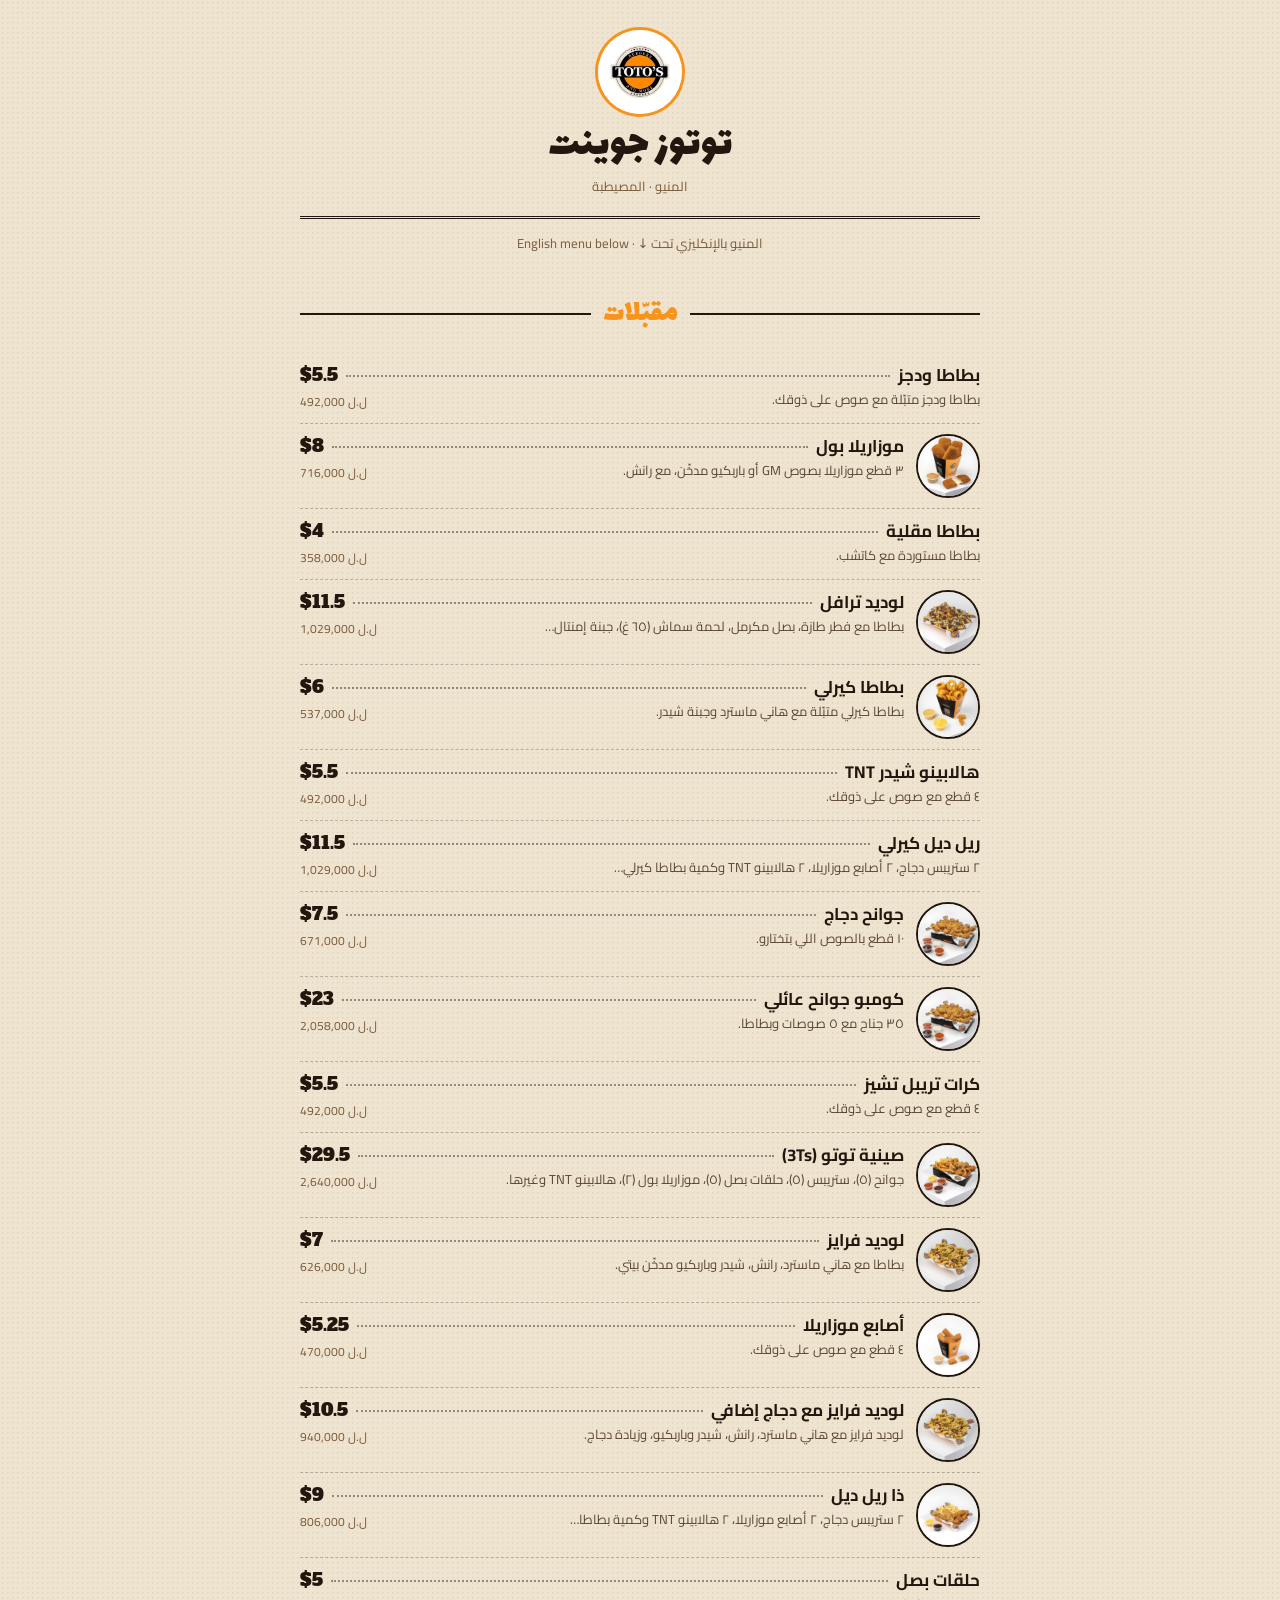
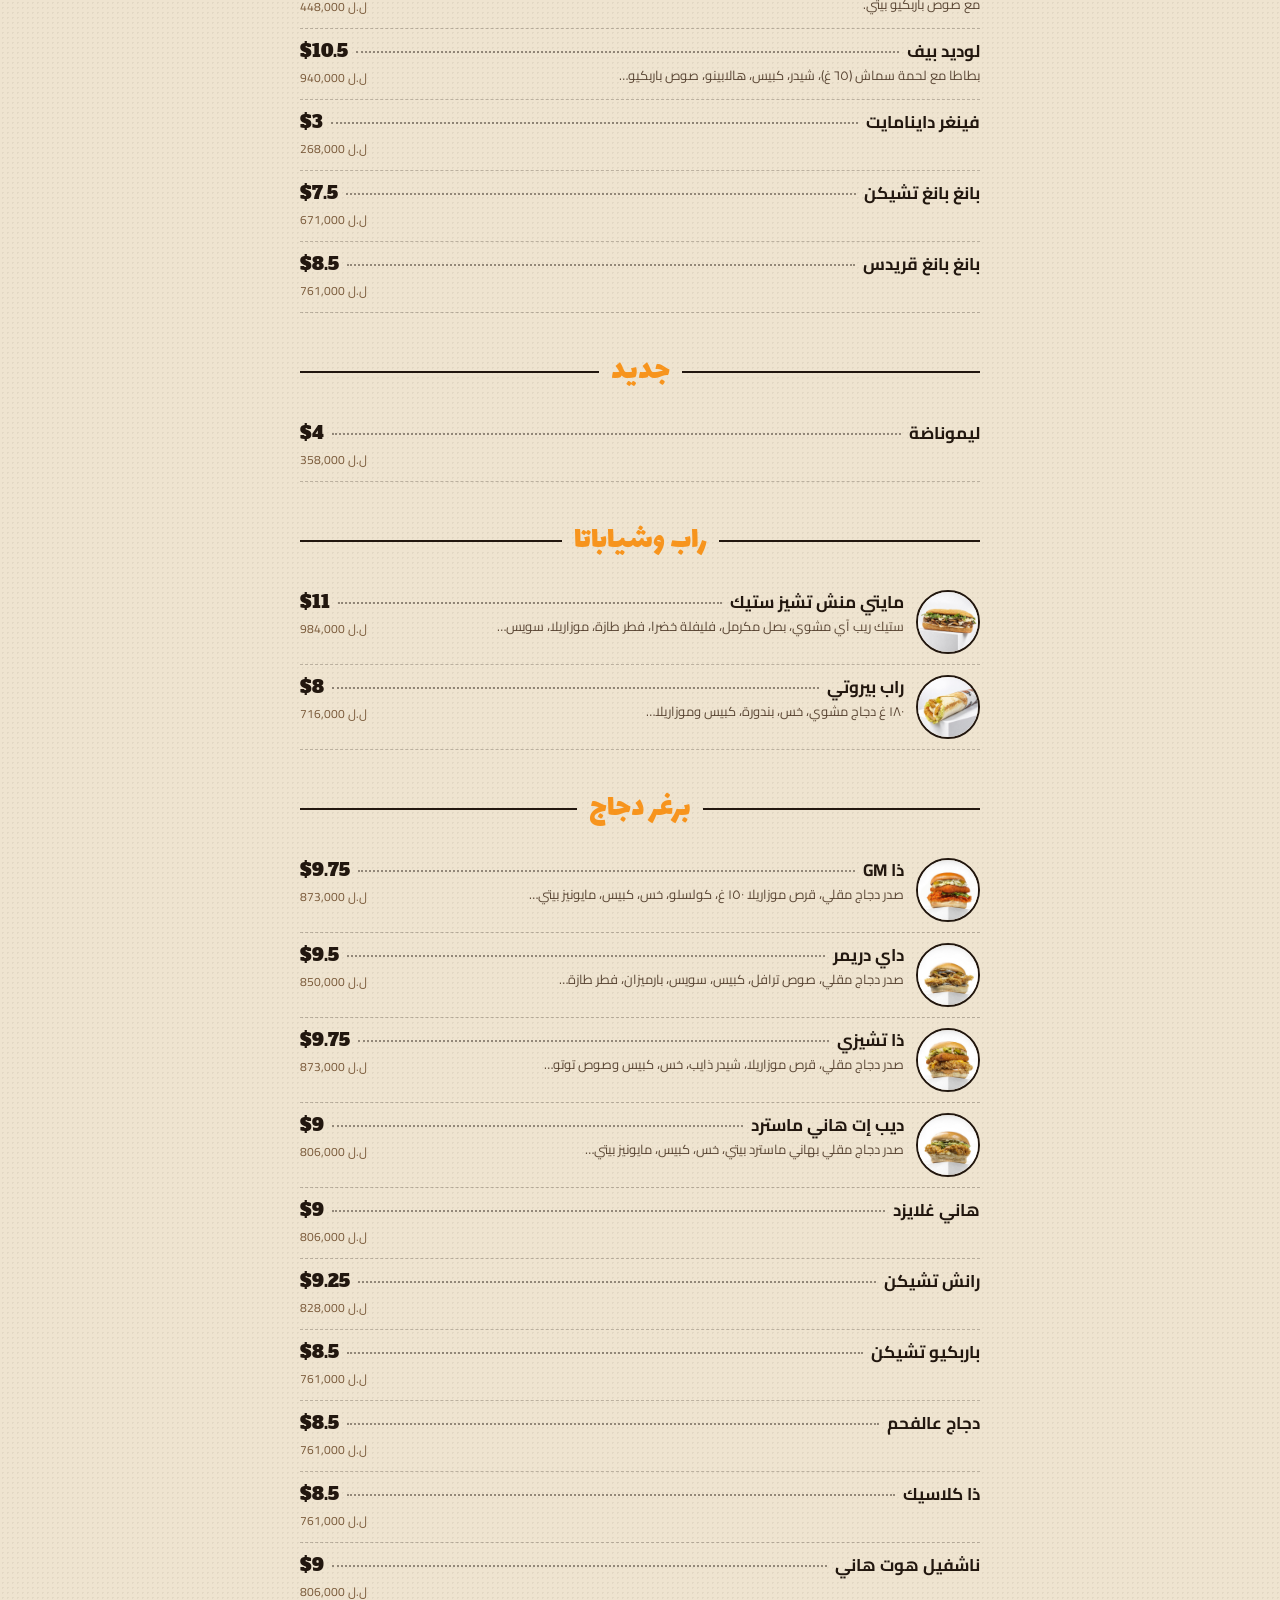
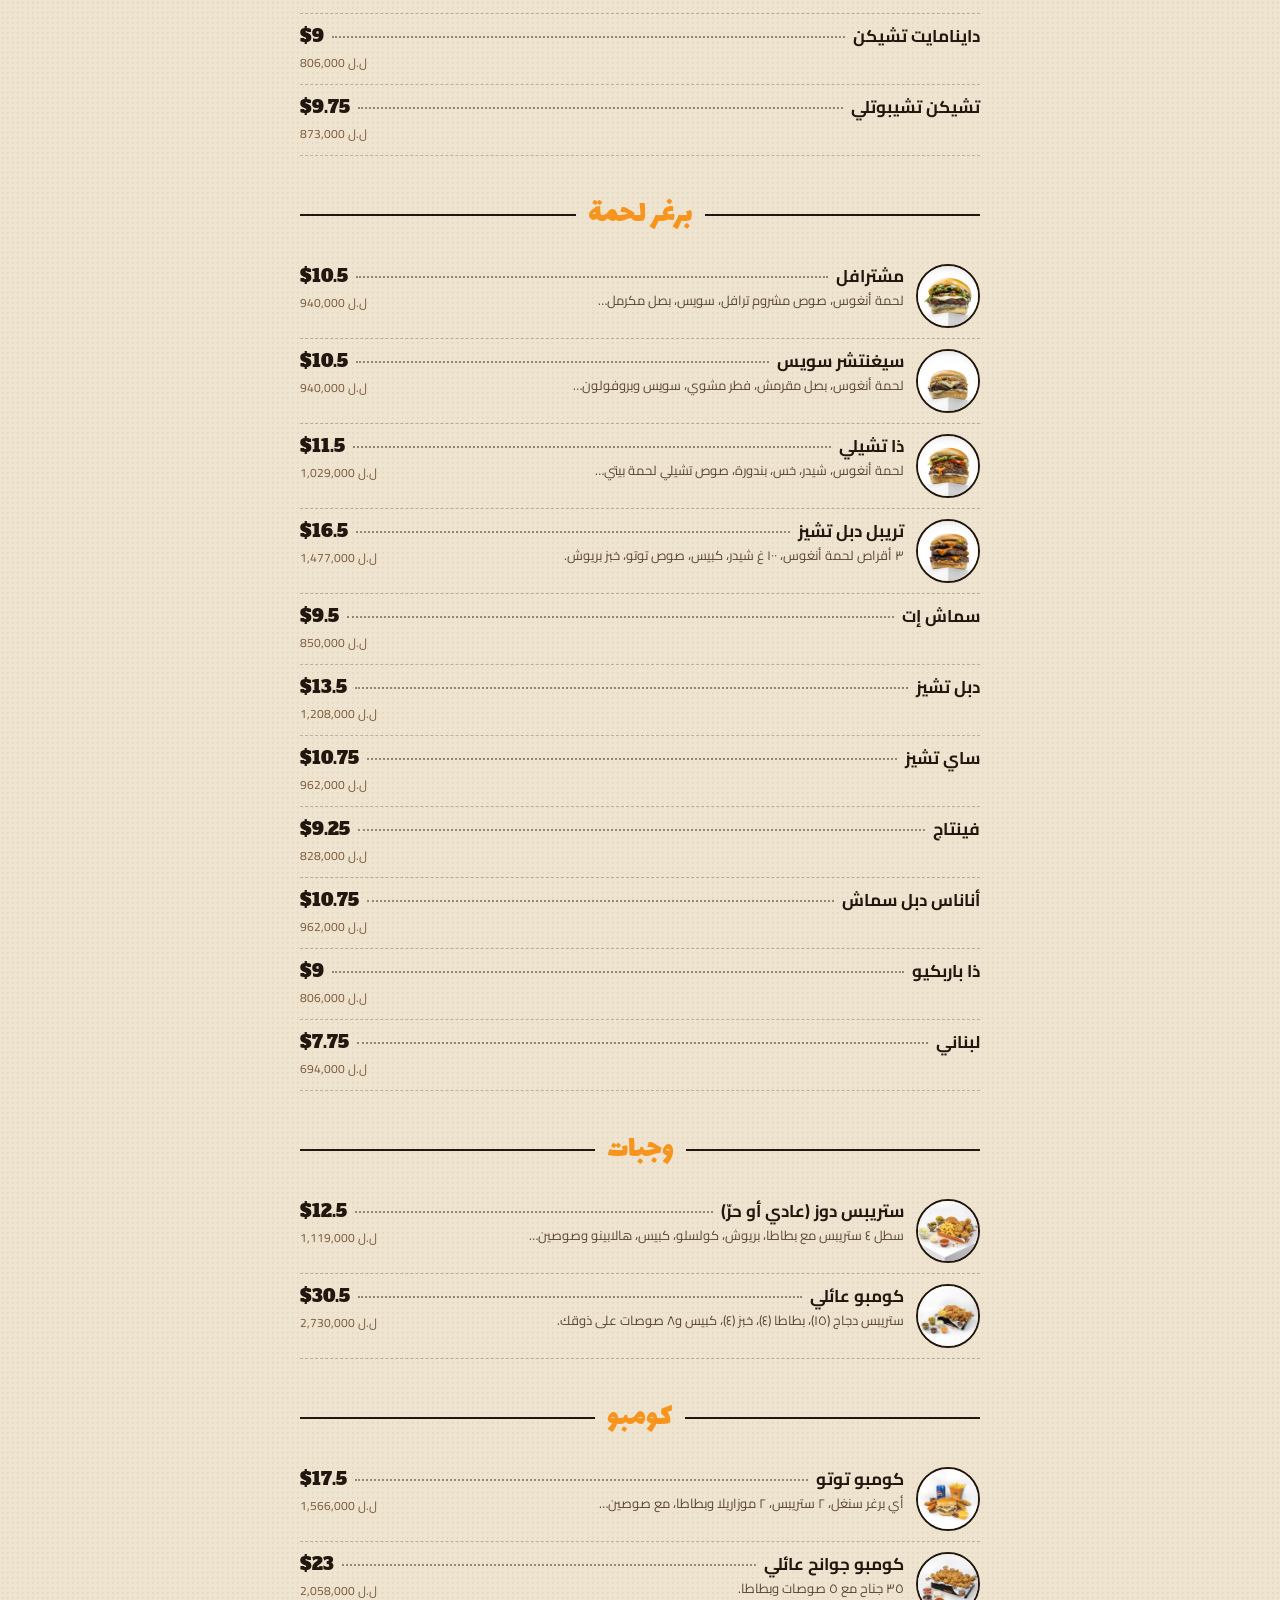
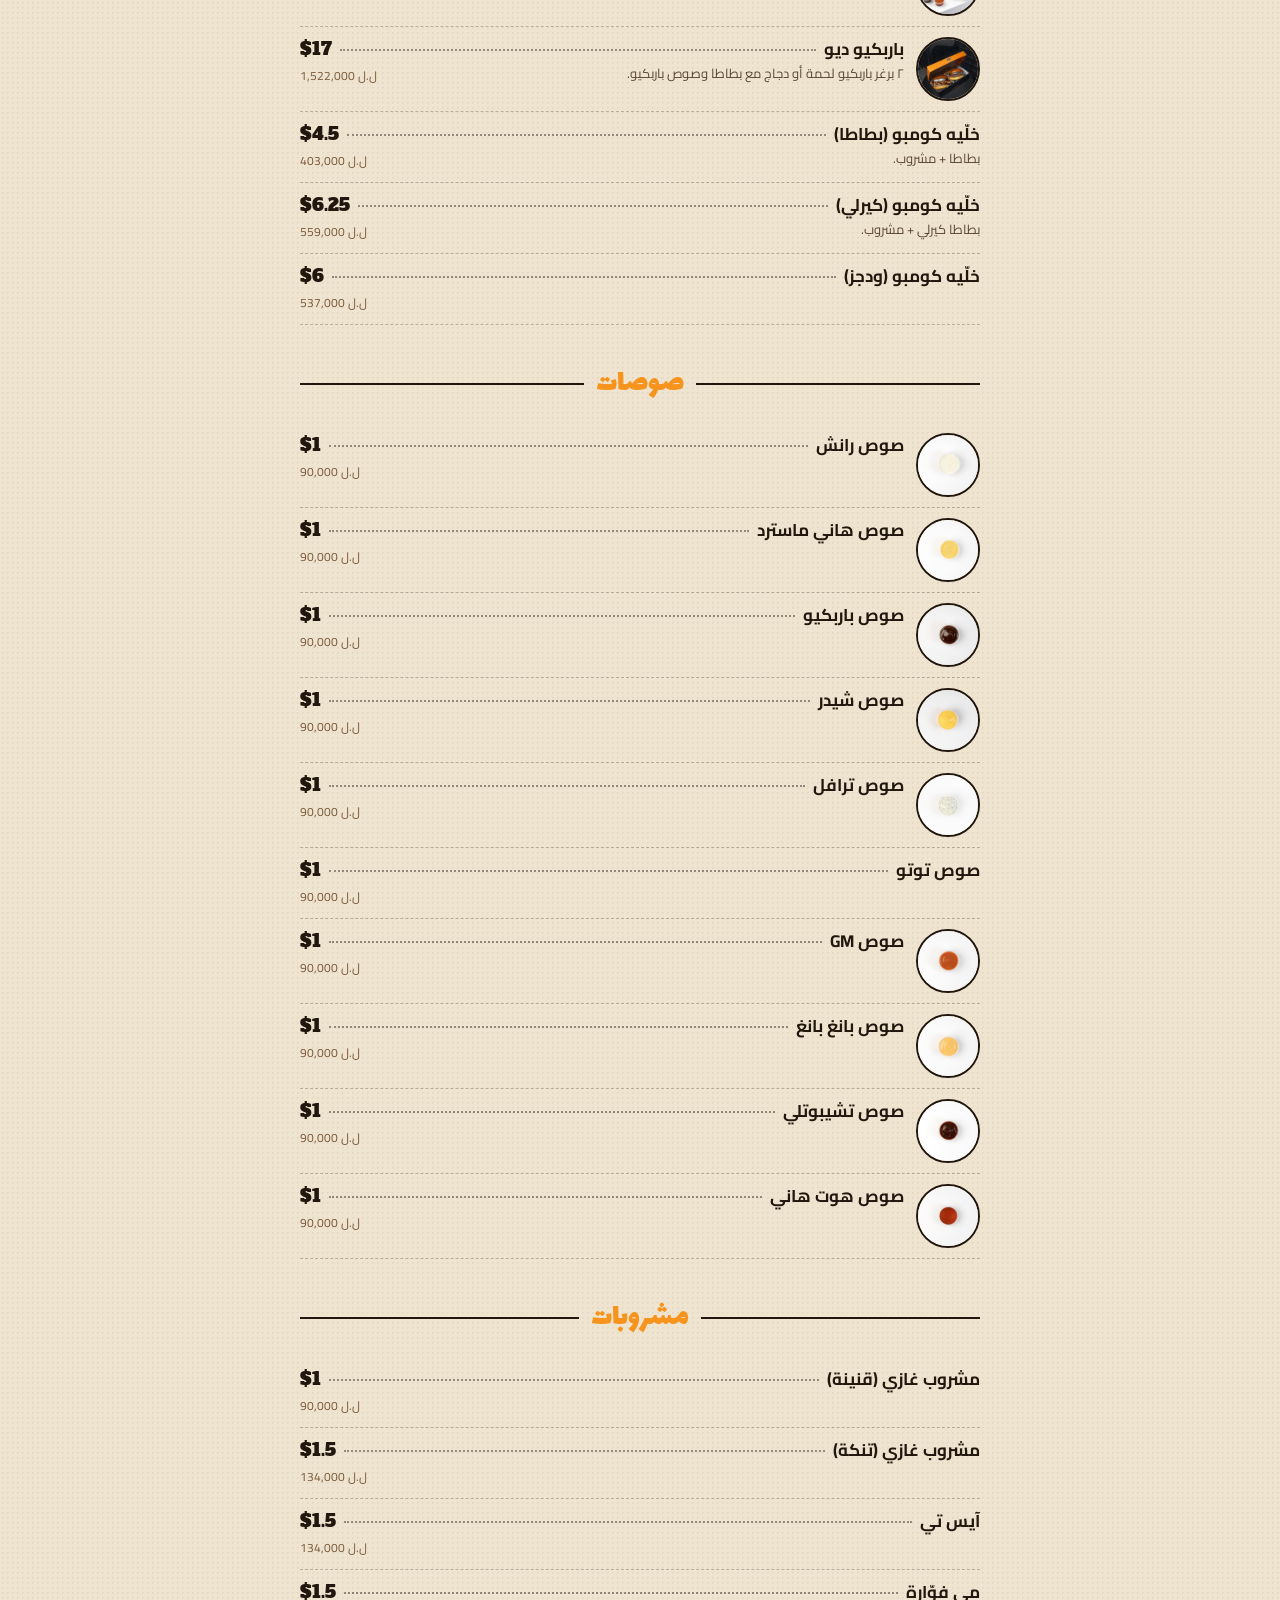
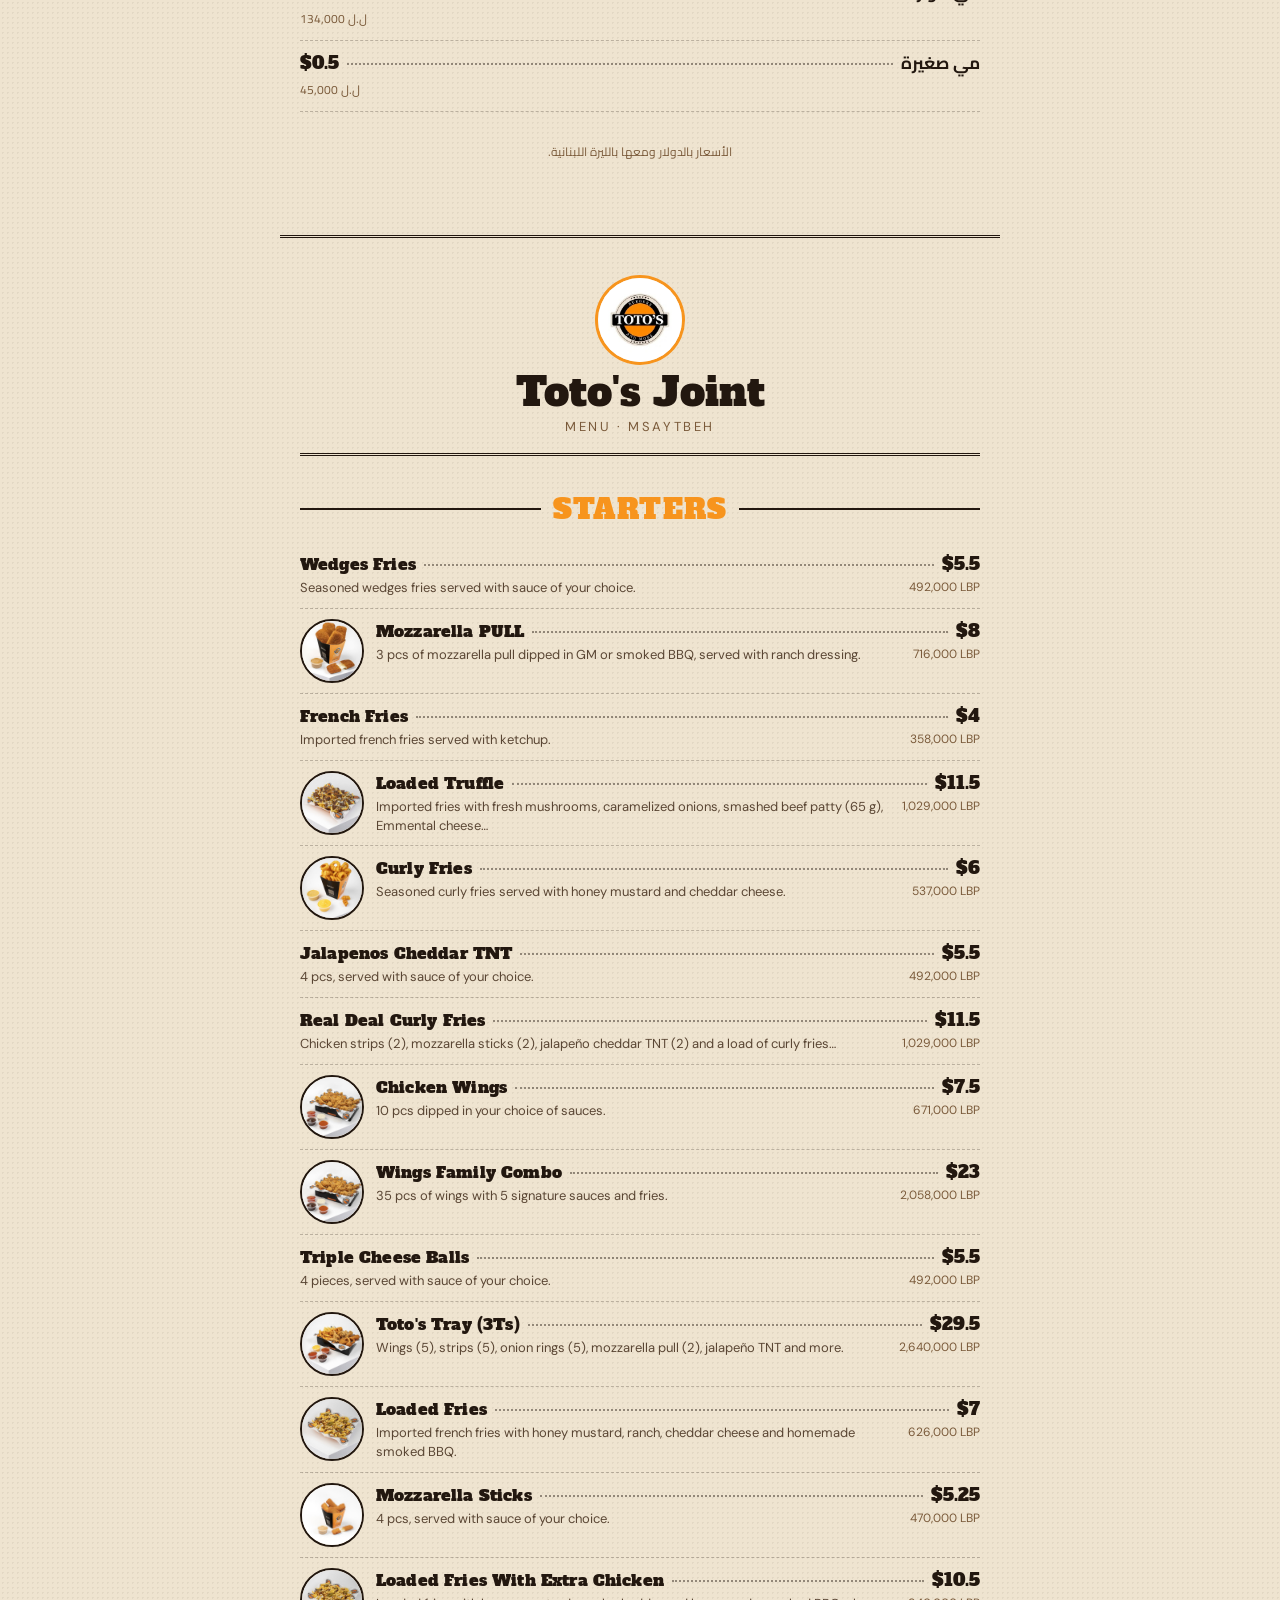
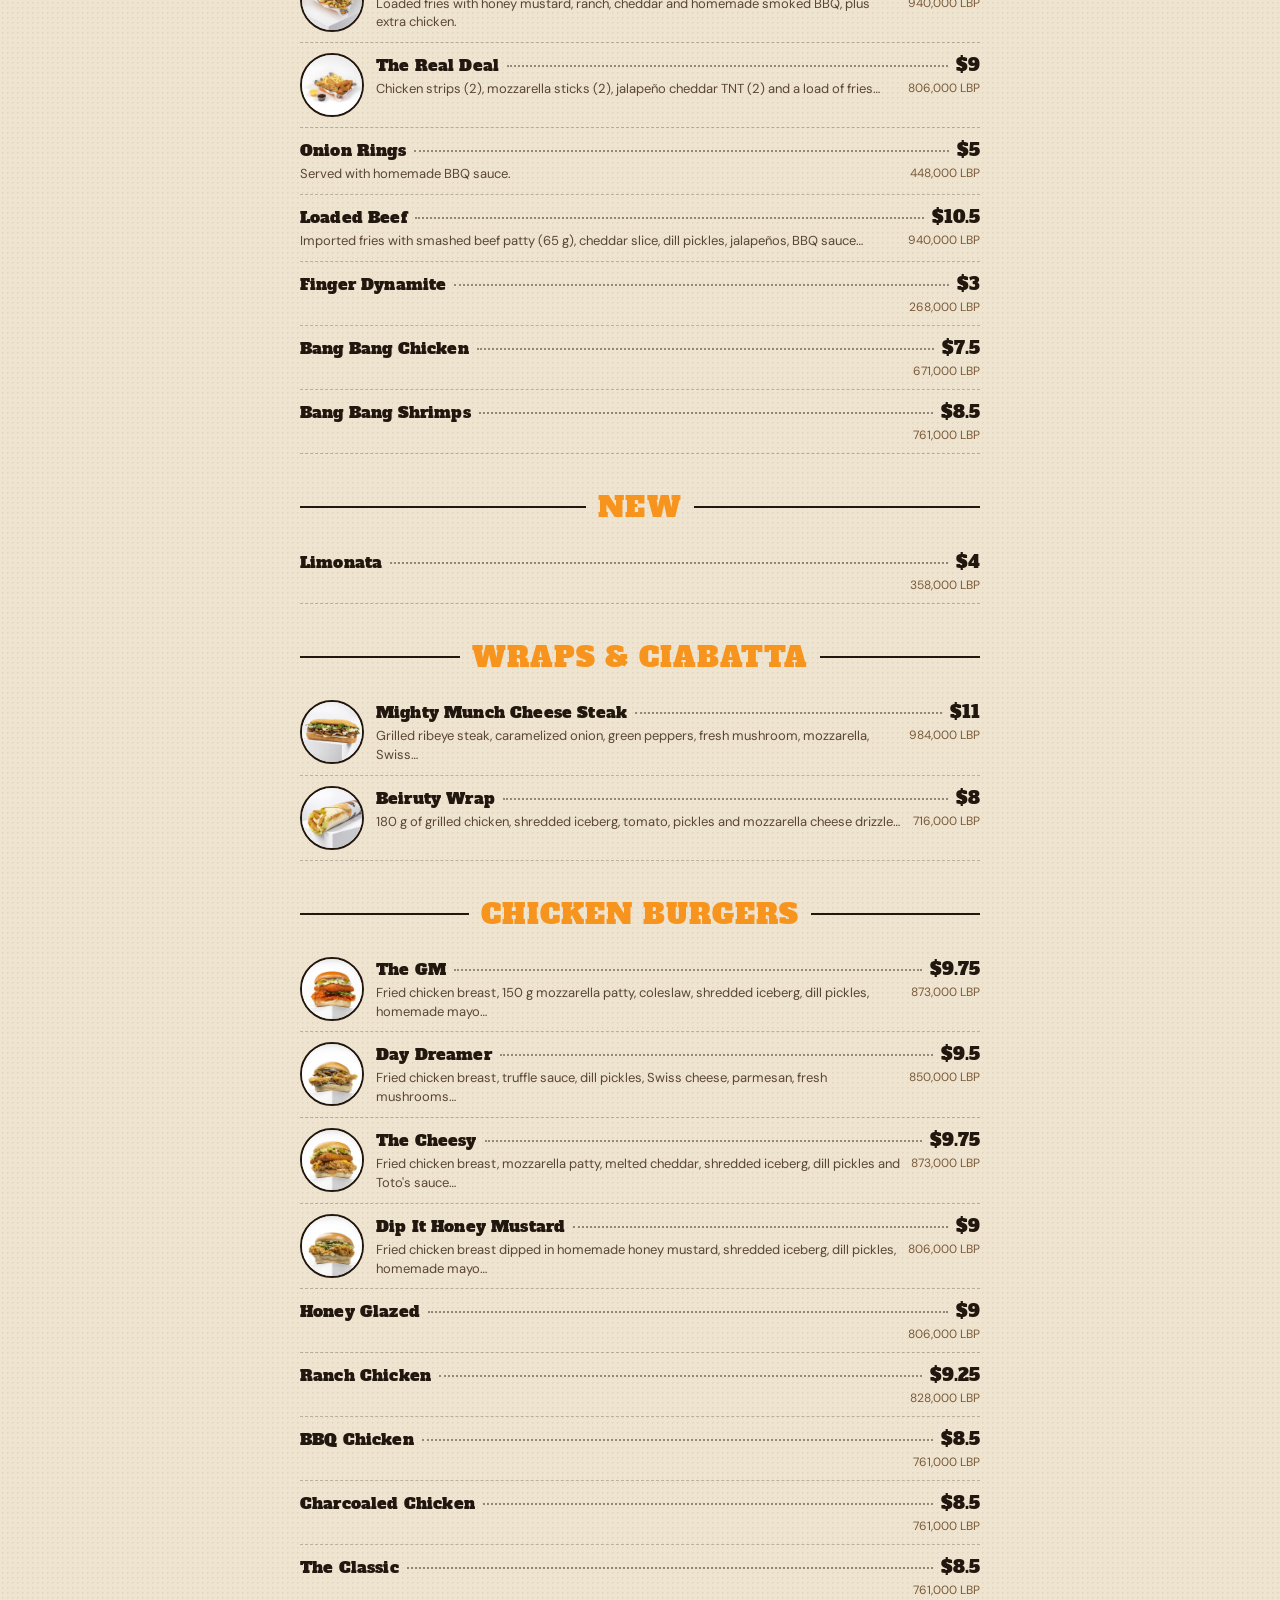
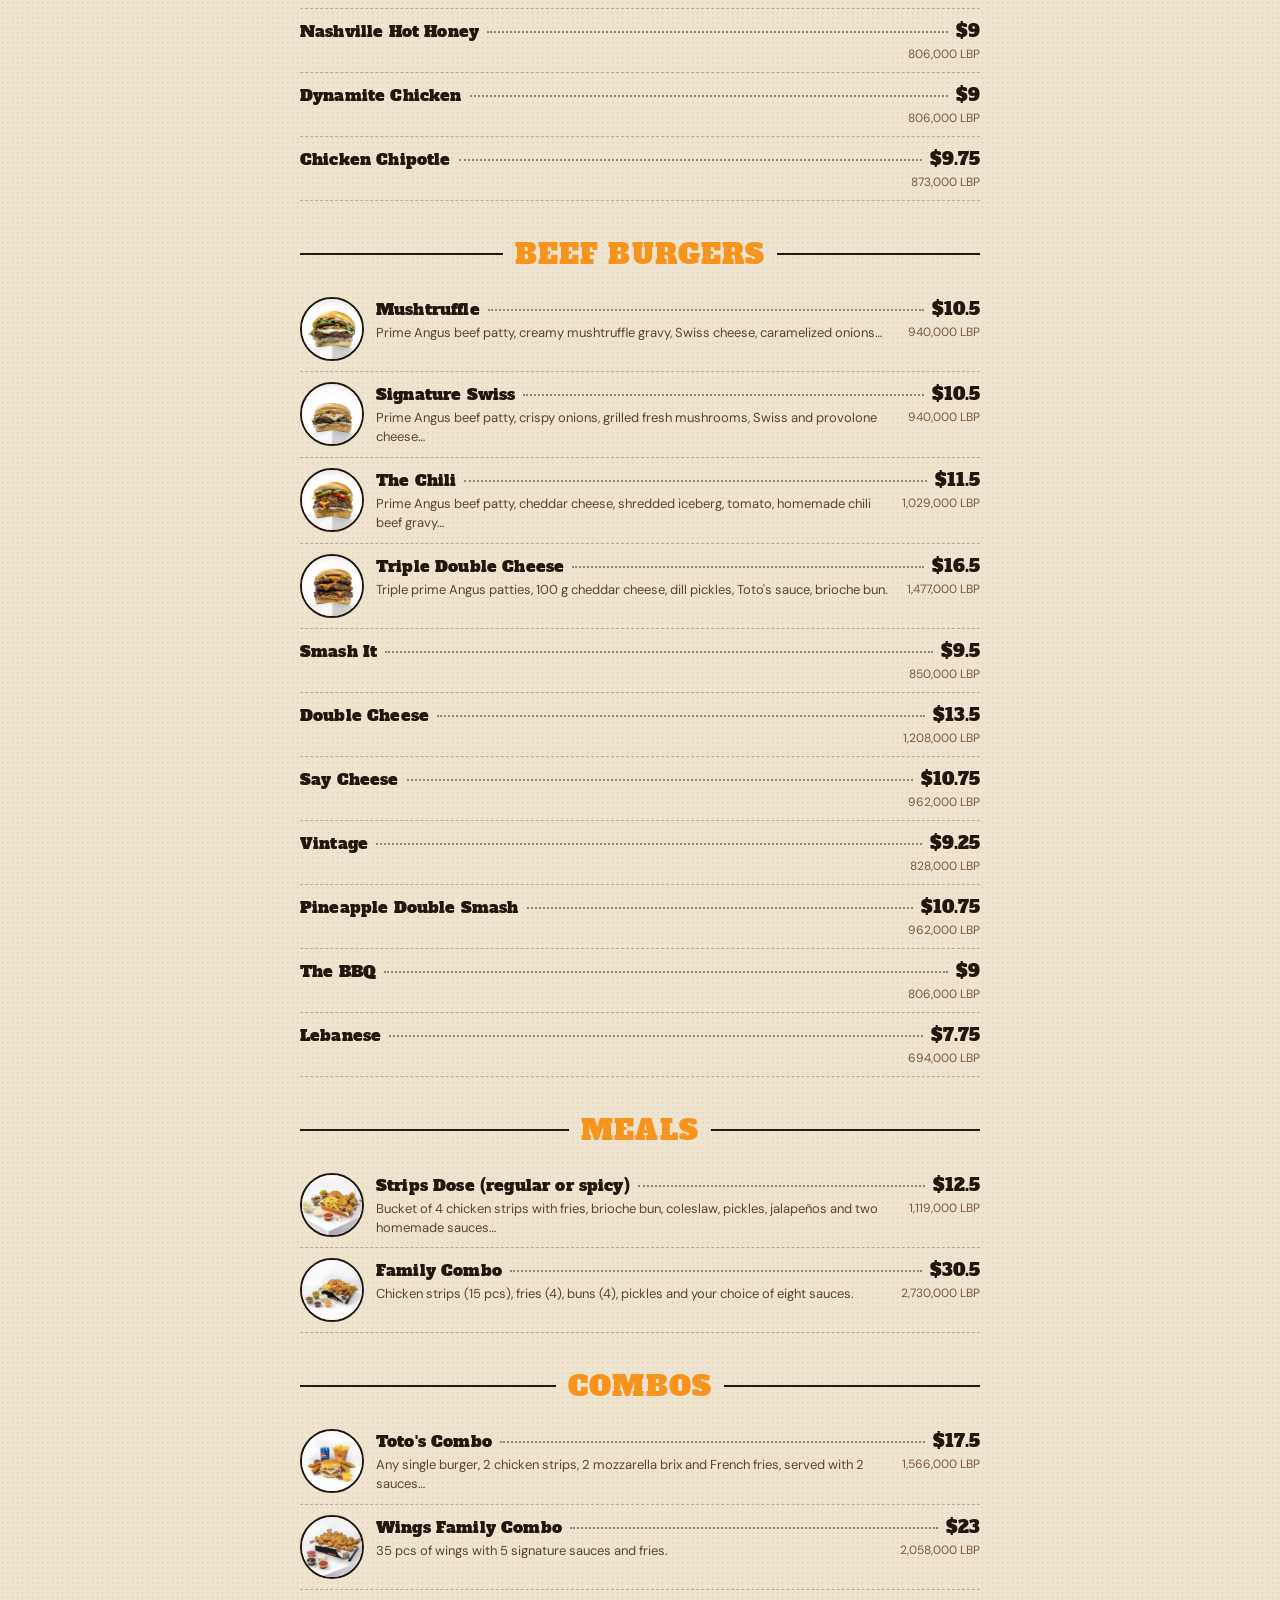
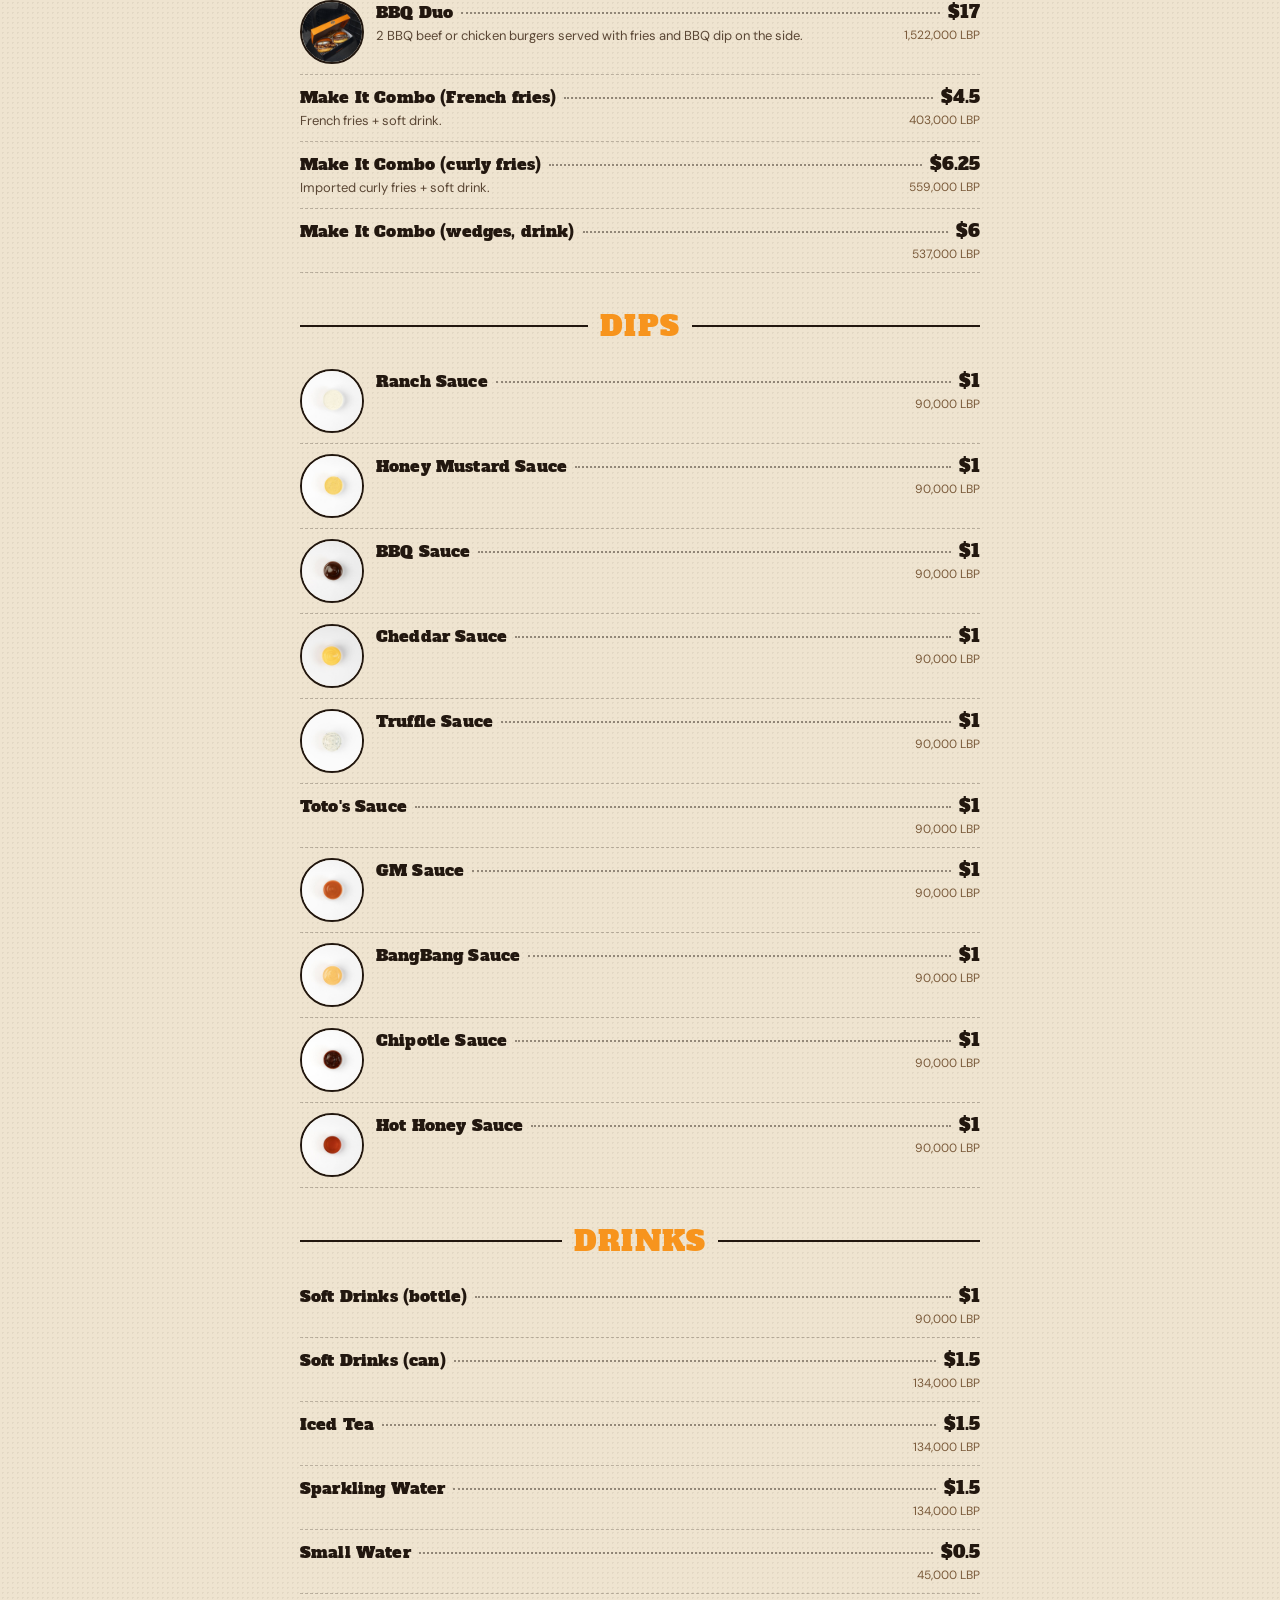
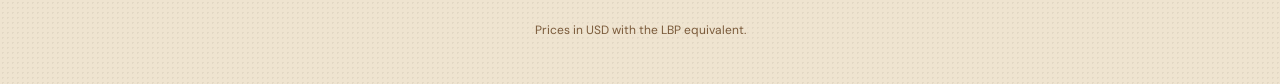
==== inhousemenu/index.html @ d31d72d1 "Add in-house table menu (/inhousemenu): Arabic then English, photos, USD + LBP, no buttons Co-Author" ====
<!DOCTYPE html>
<html lang="ar">
<head>
<meta charset="utf-8">
<meta name="viewport" content="width=device-width, initial-scale=1, viewport-fit=cover">
<meta name="robots" content="noindex">
<title>Toto&#x27;s Joint | Menu</title>
<link rel="icon" href="../assets/logo.jpg">
<link rel="preconnect" href="https://fonts.googleapis.com"><link rel="preconnect" href="https://fonts.gstatic.com" crossorigin>
<link href="https://fonts.googleapis.com/css2?family=Alfa+Slab+One&family=DM+Sans:wght@400;700&family=Lalezar&family=Cairo:wght@500;700&display=swap" rel="stylesheet">
<style>
*{box-sizing:border-box;margin:0;padding:0}
html{-webkit-text-size-adjust:100%}
body{overflow-x:hidden}
img{display:block;max-width:100%}
body{background:#efe4d0;color:#22170f;font-family:"DM Sans","Cairo",system-ui,sans-serif;background-image:radial-gradient(rgba(34,23,15,.06) 1px,transparent 1px);background-size:5px 5px}
[dir=rtl]{font-family:"Cairo",system-ui,sans-serif}
.half{max-width:720px;margin:0 auto;padding:30px 20px 46px}
.en{border-top:3px double #22170f;margin-top:26px;padding-top:40px}
.top{text-align:center;border-bottom:3px double #22170f;padding-bottom:18px}
.top img{width:84px;height:84px;border-radius:50%;margin:0 auto 10px;box-shadow:0 0 0 3px #f7941d}
.top h1{font-family:"Alfa Slab One",serif;font-weight:400;font-size:40px;line-height:1;color:#22170f}
[dir=rtl] .top h1{font-family:"Lalezar","Cairo",sans-serif;font-size:44px}
.top p{font-size:13px;letter-spacing:.2em;text-transform:uppercase;color:#7a5a3a;margin-top:6px}
[dir=rtl] .top p{letter-spacing:0}
.hint{text-align:center;font-size:13px;color:#7a5a3a;margin-top:12px}
.cat{font-family:"Alfa Slab One",serif;font-weight:400;font-size:28px;color:#f7941d;text-align:center;margin:34px 0 14px;text-transform:uppercase;letter-spacing:.04em;display:flex;align-items:center;gap:12px}
[dir=rtl] .cat{font-family:"Lalezar","Cairo",sans-serif;font-size:32px;letter-spacing:0}
.cat::before,.cat::after{content:"";flex:1;height:2px;background:#22170f}
.it{display:flex;gap:12px;align-items:flex-start;padding:10px 0;border-bottom:1px dashed rgba(34,23,15,.25)}
.it img{width:64px;height:64px;border-radius:50%;object-fit:cover;flex:none;border:2px solid #22170f;background:#fff}
.tx{flex:1;min-width:0}
.ln{display:flex;align-items:baseline;gap:8px}
.ln h3{font-size:17px;font-weight:700;line-height:1.25}
.en .ln h3{font-family:"Alfa Slab One",serif;font-weight:400;font-size:16px;letter-spacing:.01em}
.ln i{flex:1;border-bottom:2px dotted rgba(34,23,15,.45);transform:translateY(-4px);min-width:16px}
.ln b{font-family:"Alfa Slab One",serif;font-weight:400;font-size:17px;white-space:nowrap;direction:ltr}
.sub{display:flex;justify-content:space-between;gap:10px;align-items:flex-start;margin-top:3px}
.sub p{font-size:13px;color:#5a4634;line-height:1.45}
.sub small{font-size:12px;color:#7a5a3a;white-space:nowrap;direction:ltr}
.foot{text-align:center;font-size:12px;color:#7a5a3a;margin-top:28px}
</style>
</head>
<body>
<section class="half" lang="ar" dir="rtl">
<header class="top"><img src="../assets/logo.jpg" alt=""><h1>توتوز جوينت</h1><p>المنيو · المصيطبة</p></header>
<p class="hint">المنيو بالإنكليزي تحت ↓ · English menu below</p>
<h2 class="cat">مقبّلات</h2>
<article class="it"><div class="tx"><div class="ln"><h3>بطاطا ودجز</h3><i></i><b>$5.5</b></div>
<div class="sub"><p>بطاطا ودجز متبّلة مع صوص على ذوقك.</p><small>492,000 ل.ل</small></div></div></article>
<article class="it"><img src="../assets/food/cmugq1vy4.jpg" alt="" loading="lazy"><div class="tx"><div class="ln"><h3>موزاريلا بول</h3><i></i><b>$8</b></div>
<div class="sub"><p>٣ قطع موزاريلا بصوص GM أو باربكيو مدخّن، مع رانش.</p><small>716,000 ل.ل</small></div></div></article>
<article class="it"><div class="tx"><div class="ln"><h3>بطاطا مقلية</h3><i></i><b>$4</b></div>
<div class="sub"><p>بطاطا مستوردة مع كاتشب.</p><small>358,000 ل.ل</small></div></div></article>
<article class="it"><img src="../assets/food/cmufmsr3o.jpg" alt="" loading="lazy"><div class="tx"><div class="ln"><h3>لوديد ترافل</h3><i></i><b>$11.5</b></div>
<div class="sub"><p>بطاطا مع فطر طازة، بصل مكرمل، لحمة سماش (٦٥ غ)، جبنة إمنتال…</p><small>1,029,000 ل.ل</small></div></div></article>
<article class="it"><img src="../assets/food/cmugqwuar.jpg" alt="" loading="lazy"><div class="tx"><div class="ln"><h3>بطاطا كيرلي</h3><i></i><b>$6</b></div>
<div class="sub"><p>بطاطا كيرلي متبّلة مع هاني ماسترد وجبنة شيدر.</p><small>537,000 ل.ل</small></div></div></article>
<article class="it"><div class="tx"><div class="ln"><h3>هالابينو شيدر TNT</h3><i></i><b>$5.5</b></div>
<div class="sub"><p>٤ قطع مع صوص على ذوقك.</p><small>492,000 ل.ل</small></div></div></article>
<article class="it"><div class="tx"><div class="ln"><h3>ريل ديل كيرلي</h3><i></i><b>$11.5</b></div>
<div class="sub"><p>٢ ستريبس دجاج، ٢ أصابع موزاريلا، ٢ هالابينو TNT وكمية بطاطا كيرلي…</p><small>1,029,000 ل.ل</small></div></div></article>
<article class="it"><img src="../assets/food/cmugqooup.jpg" alt="" loading="lazy"><div class="tx"><div class="ln"><h3>جوانح دجاج</h3><i></i><b>$7.5</b></div>
<div class="sub"><p>١٠ قطع بالصوص اللي بتختارو.</p><small>671,000 ل.ل</small></div></div></article>
<article class="it"><img src="../assets/food/cmugqhauz.jpg" alt="" loading="lazy"><div class="tx"><div class="ln"><h3>كومبو جوانح عائلي</h3><i></i><b>$23</b></div>
<div class="sub"><p>٣٥ جناح مع ٥ صوصات وبطاطا.</p><small>2,058,000 ل.ل</small></div></div></article>
<article class="it"><div class="tx"><div class="ln"><h3>كرات تريبل تشيز</h3><i></i><b>$5.5</b></div>
<div class="sub"><p>٤ قطع مع صوص على ذوقك.</p><small>492,000 ل.ل</small></div></div></article>
<article class="it"><img src="../assets/food/cmufobmt0.jpg" alt="" loading="lazy"><div class="tx"><div class="ln"><h3>صينية توتو (3Ts)</h3><i></i><b>$29.5</b></div>
<div class="sub"><p>جوانح (٥)، ستريبس (٥)، حلقات بصل (٥)، موزاريلا بول (٢)، هالابينو TNT وغيرها.</p><small>2,640,000 ل.ل</small></div></div></article>
<article class="it"><img src="../assets/food/cmufn5qwk.jpg" alt="" loading="lazy"><div class="tx"><div class="ln"><h3>لوديد فرايز</h3><i></i><b>$7</b></div>
<div class="sub"><p>بطاطا مع هاني ماسترد، رانش، شيدر وباربكيو مدخّن بيتي.</p><small>626,000 ل.ل</small></div></div></article>
<article class="it"><img src="../assets/food/cmupjoffh.jpg" alt="" loading="lazy"><div class="tx"><div class="ln"><h3>أصابع موزاريلا</h3><i></i><b>$5.25</b></div>
<div class="sub"><p>٤ قطع مع صوص على ذوقك.</p><small>470,000 ل.ل</small></div></div></article>
<article class="it"><img src="../assets/food/cmufn5qwk.jpg" alt="" loading="lazy"><div class="tx"><div class="ln"><h3>لوديد فرايز مع دجاج إضافي</h3><i></i><b>$10.5</b></div>
<div class="sub"><p>لوديد فرايز مع هاني ماسترد، رانش، شيدر وباربكيو، وزيادة دجاج.</p><small>940,000 ل.ل</small></div></div></article>
<article class="it"><img src="../assets/food/cmupjr2hn.jpg" alt="" loading="lazy"><div class="tx"><div class="ln"><h3>ذا ريل ديل</h3><i></i><b>$9</b></div>
<div class="sub"><p>٢ ستريبس دجاج، ٢ أصابع موزاريلا، ٢ هالابينو TNT وكمية بطاطا…</p><small>806,000 ل.ل</small></div></div></article>
<article class="it"><div class="tx"><div class="ln"><h3>حلقات بصل</h3><i></i><b>$5</b></div>
<div class="sub"><p>مع صوص باربكيو بيتي.</p><small>448,000 ل.ل</small></div></div></article>
<article class="it"><div class="tx"><div class="ln"><h3>لوديد بيف</h3><i></i><b>$10.5</b></div>
<div class="sub"><p>بطاطا مع لحمة سماش (٦٥ غ)، شيدر، كبيس، هالابينو، صوص باربكيو…</p><small>940,000 ل.ل</small></div></div></article>
<article class="it"><div class="tx"><div class="ln"><h3>فينغر داينامايت</h3><i></i><b>$3</b></div>
<div class="sub"><p></p><small>268,000 ل.ل</small></div></div></article>
<article class="it"><div class="tx"><div class="ln"><h3>بانغ بانغ تشيكن</h3><i></i><b>$7.5</b></div>
<div class="sub"><p></p><small>671,000 ل.ل</small></div></div></article>
<article class="it"><div class="tx"><div class="ln"><h3>بانغ بانغ قريدس</h3><i></i><b>$8.5</b></div>
<div class="sub"><p></p><small>761,000 ل.ل</small></div></div></article>
<h2 class="cat">جديد</h2>
<article class="it"><div class="tx"><div class="ln"><h3>ليموناضة</h3><i></i><b>$4</b></div>
<div class="sub"><p></p><small>358,000 ل.ل</small></div></div></article>
<h2 class="cat">راب وشياباتا</h2>
<article class="it"><img src="../assets/food/cmufn93gd.jpg" alt="" loading="lazy"><div class="tx"><div class="ln"><h3>مايتي منش تشيز ستيك</h3><i></i><b>$11</b></div>
<div class="sub"><p>ستيك ريب آي مشوي، بصل مكرمل، فليفلة خضرا، فطر طازة، موزاريلا، سويس…</p><small>984,000 ل.ل</small></div></div></article>
<article class="it"><img src="../assets/food/cmufn7kzy.jpg" alt="" loading="lazy"><div class="tx"><div class="ln"><h3>راب بيروتي</h3><i></i><b>$8</b></div>
<div class="sub"><p>١٨٠ غ دجاج مشوي، خس، بندورة، كبيس وموزاريلا…</p><small>716,000 ل.ل</small></div></div></article>
<h2 class="cat">برغر دجاج</h2>
<article class="it"><img src="../assets/food/cmuld9pns.jpg" alt="" loading="lazy"><div class="tx"><div class="ln"><h3>ذا GM</h3><i></i><b>$9.75</b></div>
<div class="sub"><p>صدر دجاج مقلي، قرص موزاريلا ١٥٠ غ، كولسلو، خس، كبيس، مايونيز بيتي…</p><small>873,000 ل.ل</small></div></div></article>
<article class="it"><img src="../assets/food/cmufo0725.jpg" alt="" loading="lazy"><div class="tx"><div class="ln"><h3>داي دريمر</h3><i></i><b>$9.5</b></div>
<div class="sub"><p>صدر دجاج مقلي، صوص ترافل، كبيس، سويس، بارميزان، فطر طازة…</p><small>850,000 ل.ل</small></div></div></article>
<article class="it"><img src="../assets/food/cmufo7thw.jpg" alt="" loading="lazy"><div class="tx"><div class="ln"><h3>ذا تشيزي</h3><i></i><b>$9.75</b></div>
<div class="sub"><p>صدر دجاج مقلي، قرص موزاريلا، شيدر ذايب، خس، كبيس وصوص توتو…</p><small>873,000 ل.ل</small></div></div></article>
<article class="it"><img src="../assets/food/cmufo5dgr.jpg" alt="" loading="lazy"><div class="tx"><div class="ln"><h3>ديب إت هاني ماسترد</h3><i></i><b>$9</b></div>
<div class="sub"><p>صدر دجاج مقلي بهاني ماسترد بيتي، خس، كبيس، مايونيز بيتي…</p><small>806,000 ل.ل</small></div></div></article>
<article class="it"><div class="tx"><div class="ln"><h3>هاني غلايزد</h3><i></i><b>$9</b></div>
<div class="sub"><p></p><small>806,000 ل.ل</small></div></div></article>
<article class="it"><div class="tx"><div class="ln"><h3>رانش تشيكن</h3><i></i><b>$9.25</b></div>
<div class="sub"><p></p><small>828,000 ل.ل</small></div></div></article>
<article class="it"><div class="tx"><div class="ln"><h3>باربكيو تشيكن</h3><i></i><b>$8.5</b></div>
<div class="sub"><p></p><small>761,000 ل.ل</small></div></div></article>
<article class="it"><div class="tx"><div class="ln"><h3>دجاج عالفحم</h3><i></i><b>$8.5</b></div>
<div class="sub"><p></p><small>761,000 ل.ل</small></div></div></article>
<article class="it"><div class="tx"><div class="ln"><h3>ذا كلاسيك</h3><i></i><b>$8.5</b></div>
<div class="sub"><p></p><small>761,000 ل.ل</small></div></div></article>
<article class="it"><div class="tx"><div class="ln"><h3>ناشفيل هوت هاني</h3><i></i><b>$9</b></div>
<div class="sub"><p></p><small>806,000 ل.ل</small></div></div></article>
<article class="it"><div class="tx"><div class="ln"><h3>داينامايت تشيكن</h3><i></i><b>$9</b></div>
<div class="sub"><p></p><small>806,000 ل.ل</small></div></div></article>
<article class="it"><div class="tx"><div class="ln"><h3>تشيكن تشيبوتلي</h3><i></i><b>$9.75</b></div>
<div class="sub"><p></p><small>873,000 ل.ل</small></div></div></article>
<h2 class="cat">برغر لحمة</h2>
<article class="it"><img src="../assets/food/cmufno3u0.jpg" alt="" loading="lazy"><div class="tx"><div class="ln"><h3>مشترافل</h3><i></i><b>$10.5</b></div>
<div class="sub"><p>لحمة أنغوس، صوص مشروم ترافل، سويس، بصل مكرمل…</p><small>940,000 ل.ل</small></div></div></article>
<article class="it"><img src="../assets/food/cmufnhdbv.jpg" alt="" loading="lazy"><div class="tx"><div class="ln"><h3>سيغنتشر سويس</h3><i></i><b>$10.5</b></div>
<div class="sub"><p>لحمة أنغوس، بصل مقرمش، فطر مشوي، سويس وبروفولون…</p><small>940,000 ل.ل</small></div></div></article>
<article class="it"><img src="../assets/food/cmufnjj6h.jpg" alt="" loading="lazy"><div class="tx"><div class="ln"><h3>ذا تشيلي</h3><i></i><b>$11.5</b></div>
<div class="sub"><p>لحمة أنغوس، شيدر، خس، بندورة، صوص تشيلي لحمة بيتي…</p><small>1,029,000 ل.ل</small></div></div></article>
<article class="it"><img src="../assets/food/cmufndgzr.jpg" alt="" loading="lazy"><div class="tx"><div class="ln"><h3>تريبل دبل تشيز</h3><i></i><b>$16.5</b></div>
<div class="sub"><p>٣ أقراص لحمة أنغوس، ١٠٠ غ شيدر، كبيس، صوص توتو، خبز بريوش.</p><small>1,477,000 ل.ل</small></div></div></article>
<article class="it"><div class="tx"><div class="ln"><h3>سماش إت</h3><i></i><b>$9.5</b></div>
<div class="sub"><p></p><small>850,000 ل.ل</small></div></div></article>
<article class="it"><div class="tx"><div class="ln"><h3>دبل تشيز</h3><i></i><b>$13.5</b></div>
<div class="sub"><p></p><small>1,208,000 ل.ل</small></div></div></article>
<article class="it"><div class="tx"><div class="ln"><h3>ساي تشيز</h3><i></i><b>$10.75</b></div>
<div class="sub"><p></p><small>962,000 ل.ل</small></div></div></article>
<article class="it"><div class="tx"><div class="ln"><h3>فينتاج</h3><i></i><b>$9.25</b></div>
<div class="sub"><p></p><small>828,000 ل.ل</small></div></div></article>
<article class="it"><div class="tx"><div class="ln"><h3>أناناس دبل سماش</h3><i></i><b>$10.75</b></div>
<div class="sub"><p></p><small>962,000 ل.ل</small></div></div></article>
<article class="it"><div class="tx"><div class="ln"><h3>ذا باربكيو</h3><i></i><b>$9</b></div>
<div class="sub"><p></p><small>806,000 ل.ل</small></div></div></article>
<article class="it"><div class="tx"><div class="ln"><h3>لبناني</h3><i></i><b>$7.75</b></div>
<div class="sub"><p></p><small>694,000 ل.ل</small></div></div></article>
<h2 class="cat">وجبات</h2>
<article class="it"><img src="../assets/food/cmuldj7qd.jpg" alt="" loading="lazy"><div class="tx"><div class="ln"><h3>ستريبس دوز (عادي أو حرّ)</h3><i></i><b>$12.5</b></div>
<div class="sub"><p>سطل ٤ ستريبس مع بطاطا، بريوش، كولسلو، كبيس، هالابينو وصوصين…</p><small>1,119,000 ل.ل</small></div></div></article>
<article class="it"><img src="../assets/food/cmupjwq4h.jpg" alt="" loading="lazy"><div class="tx"><div class="ln"><h3>كومبو عائلي</h3><i></i><b>$30.5</b></div>
<div class="sub"><p>ستريبس دجاج (١٥)، بطاطا (٤)، خبز (٤)، كبيس و٨ صوصات على ذوقك.</p><small>2,730,000 ل.ل</small></div></div></article>
<h2 class="cat">كومبو</h2>
<article class="it"><img src="../assets/food/cmupjmanm.jpg" alt="" loading="lazy"><div class="tx"><div class="ln"><h3>كومبو توتو</h3><i></i><b>$17.5</b></div>
<div class="sub"><p>أي برغر سنغل، ٢ ستريبس، ٢ موزاريلا وبطاطا، مع صوصين…</p><small>1,566,000 ل.ل</small></div></div></article>
<article class="it"><img src="../assets/food/cmugqhauz.jpg" alt="" loading="lazy"><div class="tx"><div class="ln"><h3>كومبو جوانح عائلي</h3><i></i><b>$23</b></div>
<div class="sub"><p>٣٥ جناح مع ٥ صوصات وبطاطا.</p><small>2,058,000 ل.ل</small></div></div></article>
<article class="it"><img src="../assets/food/cmp1dwt88.jpg" alt="" loading="lazy"><div class="tx"><div class="ln"><h3>باربكيو ديو</h3><i></i><b>$17</b></div>
<div class="sub"><p>٢ برغر باربكيو لحمة أو دجاج مع بطاطا وصوص باربكيو.</p><small>1,522,000 ل.ل</small></div></div></article>
<article class="it"><div class="tx"><div class="ln"><h3>خلّيه كومبو (بطاطا)</h3><i></i><b>$4.5</b></div>
<div class="sub"><p>بطاطا + مشروب.</p><small>403,000 ل.ل</small></div></div></article>
<article class="it"><div class="tx"><div class="ln"><h3>خلّيه كومبو (كيرلي)</h3><i></i><b>$6.25</b></div>
<div class="sub"><p>بطاطا كيرلي + مشروب.</p><small>559,000 ل.ل</small></div></div></article>
<article class="it"><div class="tx"><div class="ln"><h3>خلّيه كومبو (ودجز)</h3><i></i><b>$6</b></div>
<div class="sub"><p></p><small>537,000 ل.ل</small></div></div></article>
<h2 class="cat">صوصات</h2>
<article class="it"><img src="../assets/food/cmuldywta.jpg" alt="" loading="lazy"><div class="tx"><div class="ln"><h3>صوص رانش</h3><i></i><b>$1</b></div>
<div class="sub"><p></p><small>90,000 ل.ل</small></div></div></article>
<article class="it"><img src="../assets/food/cmuldy84k.jpg" alt="" loading="lazy"><div class="tx"><div class="ln"><h3>صوص هاني ماسترد</h3><i></i><b>$1</b></div>
<div class="sub"><p></p><small>90,000 ل.ل</small></div></div></article>
<article class="it"><img src="../assets/food/cmuldwtnp.jpg" alt="" loading="lazy"><div class="tx"><div class="ln"><h3>صوص باربكيو</h3><i></i><b>$1</b></div>
<div class="sub"><p></p><small>90,000 ل.ل</small></div></div></article>
<article class="it"><img src="../assets/food/cmuldvc0n.jpg" alt="" loading="lazy"><div class="tx"><div class="ln"><h3>صوص شيدر</h3><i></i><b>$1</b></div>
<div class="sub"><p></p><small>90,000 ل.ل</small></div></div></article>
<article class="it"><img src="../assets/food/cmuldsz0z.jpg" alt="" loading="lazy"><div class="tx"><div class="ln"><h3>صوص ترافل</h3><i></i><b>$1</b></div>
<div class="sub"><p></p><small>90,000 ل.ل</small></div></div></article>
<article class="it"><div class="tx"><div class="ln"><h3>صوص توتو</h3><i></i><b>$1</b></div>
<div class="sub"><p></p><small>90,000 ل.ل</small></div></div></article>
<article class="it"><img src="../assets/food/cmuldq44z.jpg" alt="" loading="lazy"><div class="tx"><div class="ln"><h3>صوص GM</h3><i></i><b>$1</b></div>
<div class="sub"><p></p><small>90,000 ل.ل</small></div></div></article>
<article class="it"><img src="../assets/food/cmuldudl5.jpg" alt="" loading="lazy"><div class="tx"><div class="ln"><h3>صوص بانغ بانغ</h3><i></i><b>$1</b></div>
<div class="sub"><p></p><small>90,000 ل.ل</small></div></div></article>
<article class="it"><img src="../assets/food/cmule33v6.jpg" alt="" loading="lazy"><div class="tx"><div class="ln"><h3>صوص تشيبوتلي</h3><i></i><b>$1</b></div>
<div class="sub"><p></p><small>90,000 ل.ل</small></div></div></article>
<article class="it"><img src="../assets/food/cmule5sue.jpg" alt="" loading="lazy"><div class="tx"><div class="ln"><h3>صوص هوت هاني</h3><i></i><b>$1</b></div>
<div class="sub"><p></p><small>90,000 ل.ل</small></div></div></article>
<h2 class="cat">مشروبات</h2>
<article class="it"><div class="tx"><div class="ln"><h3>مشروب غازي (قنينة)</h3><i></i><b>$1</b></div>
<div class="sub"><p></p><small>90,000 ل.ل</small></div></div></article>
<article class="it"><div class="tx"><div class="ln"><h3>مشروب غازي (تنكة)</h3><i></i><b>$1.5</b></div>
<div class="sub"><p></p><small>134,000 ل.ل</small></div></div></article>
<article class="it"><div class="tx"><div class="ln"><h3>آيس تي</h3><i></i><b>$1.5</b></div>
<div class="sub"><p></p><small>134,000 ل.ل</small></div></div></article>
<article class="it"><div class="tx"><div class="ln"><h3>مي فوّارة</h3><i></i><b>$1.5</b></div>
<div class="sub"><p></p><small>134,000 ل.ل</small></div></div></article>
<article class="it"><div class="tx"><div class="ln"><h3>مي صغيرة</h3><i></i><b>$0.5</b></div>
<div class="sub"><p></p><small>45,000 ل.ل</small></div></div></article><p class="foot">الأسعار بالدولار ومعها بالليرة اللبنانية.</p>
</section>
<section class="half en" lang="en" dir="ltr" id="english">
<header class="top"><img src="../assets/logo.jpg" alt=""><h1>Toto&#39;s Joint</h1><p>Menu · Msaytbeh</p></header>
<h2 class="cat">Starters</h2>
<article class="it"><div class="tx"><div class="ln"><h3>Wedges Fries</h3><i></i><b>$5.5</b></div>
<div class="sub"><p>Seasoned wedges fries served with sauce of your choice.</p><small>492,000 LBP</small></div></div></article>
<article class="it"><img src="../assets/food/cmugq1vy4.jpg" alt="" loading="lazy"><div class="tx"><div class="ln"><h3>Mozzarella PULL</h3><i></i><b>$8</b></div>
<div class="sub"><p>3 pcs of mozzarella pull dipped in GM or smoked BBQ, served with ranch dressing.</p><small>716,000 LBP</small></div></div></article>
<article class="it"><div class="tx"><div class="ln"><h3>French Fries</h3><i></i><b>$4</b></div>
<div class="sub"><p>Imported french fries served with ketchup.</p><small>358,000 LBP</small></div></div></article>
<article class="it"><img src="../assets/food/cmufmsr3o.jpg" alt="" loading="lazy"><div class="tx"><div class="ln"><h3>Loaded Truffle</h3><i></i><b>$11.5</b></div>
<div class="sub"><p>Imported fries with fresh mushrooms, caramelized onions, smashed beef patty (65 g), Emmental cheese…</p><small>1,029,000 LBP</small></div></div></article>
<article class="it"><img src="../assets/food/cmugqwuar.jpg" alt="" loading="lazy"><div class="tx"><div class="ln"><h3>Curly Fries</h3><i></i><b>$6</b></div>
<div class="sub"><p>Seasoned curly fries served with honey mustard and cheddar cheese.</p><small>537,000 LBP</small></div></div></article>
<article class="it"><div class="tx"><div class="ln"><h3>Jalapenos Cheddar TNT</h3><i></i><b>$5.5</b></div>
<div class="sub"><p>4 pcs, served with sauce of your choice.</p><small>492,000 LBP</small></div></div></article>
<article class="it"><div class="tx"><div class="ln"><h3>Real Deal Curly Fries</h3><i></i><b>$11.5</b></div>
<div class="sub"><p>Chicken strips (2), mozzarella sticks (2), jalapeño cheddar TNT (2) and a load of curly fries…</p><small>1,029,000 LBP</small></div></div></article>
<article class="it"><img src="../assets/food/cmugqooup.jpg" alt="" loading="lazy"><div class="tx"><div class="ln"><h3>Chicken Wings</h3><i></i><b>$7.5</b></div>
<div class="sub"><p>10 pcs dipped in your choice of sauces.</p><small>671,000 LBP</small></div></div></article>
<article class="it"><img src="../assets/food/cmugqhauz.jpg" alt="" loading="lazy"><div class="tx"><div class="ln"><h3>Wings Family Combo</h3><i></i><b>$23</b></div>
<div class="sub"><p>35 pcs of wings with 5 signature sauces and fries.</p><small>2,058,000 LBP</small></div></div></article>
<article class="it"><div class="tx"><div class="ln"><h3>Triple Cheese Balls</h3><i></i><b>$5.5</b></div>
<div class="sub"><p>4 pieces, served with sauce of your choice.</p><small>492,000 LBP</small></div></div></article>
<article class="it"><img src="../assets/food/cmufobmt0.jpg" alt="" loading="lazy"><div class="tx"><div class="ln"><h3>Toto&#x27;s Tray (3Ts)</h3><i></i><b>$29.5</b></div>
<div class="sub"><p>Wings (5), strips (5), onion rings (5), mozzarella pull (2), jalapeño TNT and more.</p><small>2,640,000 LBP</small></div></div></article>
<article class="it"><img src="../assets/food/cmufn5qwk.jpg" alt="" loading="lazy"><div class="tx"><div class="ln"><h3>Loaded Fries</h3><i></i><b>$7</b></div>
<div class="sub"><p>Imported french fries with honey mustard, ranch, cheddar cheese and homemade smoked BBQ.</p><small>626,000 LBP</small></div></div></article>
<article class="it"><img src="../assets/food/cmupjoffh.jpg" alt="" loading="lazy"><div class="tx"><div class="ln"><h3>Mozzarella Sticks</h3><i></i><b>$5.25</b></div>
<div class="sub"><p>4 pcs, served with sauce of your choice.</p><small>470,000 LBP</small></div></div></article>
<article class="it"><img src="../assets/food/cmufn5qwk.jpg" alt="" loading="lazy"><div class="tx"><div class="ln"><h3>Loaded Fries With Extra Chicken</h3><i></i><b>$10.5</b></div>
<div class="sub"><p>Loaded fries with honey mustard, ranch, cheddar and homemade smoked BBQ, plus extra chicken.</p><small>940,000 LBP</small></div></div></article>
<article class="it"><img src="../assets/food/cmupjr2hn.jpg" alt="" loading="lazy"><div class="tx"><div class="ln"><h3>The Real Deal</h3><i></i><b>$9</b></div>
<div class="sub"><p>Chicken strips (2), mozzarella sticks (2), jalapeño cheddar TNT (2) and a load of fries…</p><small>806,000 LBP</small></div></div></article>
<article class="it"><div class="tx"><div class="ln"><h3>Onion Rings</h3><i></i><b>$5</b></div>
<div class="sub"><p>Served with homemade BBQ sauce.</p><small>448,000 LBP</small></div></div></article>
<article class="it"><div class="tx"><div class="ln"><h3>Loaded Beef</h3><i></i><b>$10.5</b></div>
<div class="sub"><p>Imported fries with smashed beef patty (65 g), cheddar slice, dill pickles, jalapeños, BBQ sauce…</p><small>940,000 LBP</small></div></div></article>
<article class="it"><div class="tx"><div class="ln"><h3>Finger Dynamite</h3><i></i><b>$3</b></div>
<div class="sub"><p></p><small>268,000 LBP</small></div></div></article>
<article class="it"><div class="tx"><div class="ln"><h3>Bang Bang Chicken</h3><i></i><b>$7.5</b></div>
<div class="sub"><p></p><small>671,000 LBP</small></div></div></article>
<article class="it"><div class="tx"><div class="ln"><h3>Bang Bang Shrimps</h3><i></i><b>$8.5</b></div>
<div class="sub"><p></p><small>761,000 LBP</small></div></div></article>
<h2 class="cat">New</h2>
<article class="it"><div class="tx"><div class="ln"><h3>Limonata</h3><i></i><b>$4</b></div>
<div class="sub"><p></p><small>358,000 LBP</small></div></div></article>
<h2 class="cat">Wraps &amp; Ciabatta</h2>
<article class="it"><img src="../assets/food/cmufn93gd.jpg" alt="" loading="lazy"><div class="tx"><div class="ln"><h3>Mighty Munch Cheese Steak</h3><i></i><b>$11</b></div>
<div class="sub"><p>Grilled ribeye steak, caramelized onion, green peppers, fresh mushroom, mozzarella, Swiss…</p><small>984,000 LBP</small></div></div></article>
<article class="it"><img src="../assets/food/cmufn7kzy.jpg" alt="" loading="lazy"><div class="tx"><div class="ln"><h3>Beiruty Wrap</h3><i></i><b>$8</b></div>
<div class="sub"><p>180 g of grilled chicken, shredded iceberg, tomato, pickles and mozzarella cheese drizzle…</p><small>716,000 LBP</small></div></div></article>
<h2 class="cat">Chicken Burgers</h2>
<article class="it"><img src="../assets/food/cmuld9pns.jpg" alt="" loading="lazy"><div class="tx"><div class="ln"><h3>The GM</h3><i></i><b>$9.75</b></div>
<div class="sub"><p>Fried chicken breast, 150 g mozzarella patty, coleslaw, shredded iceberg, dill pickles, homemade mayo…</p><small>873,000 LBP</small></div></div></article>
<article class="it"><img src="../assets/food/cmufo0725.jpg" alt="" loading="lazy"><div class="tx"><div class="ln"><h3>Day Dreamer</h3><i></i><b>$9.5</b></div>
<div class="sub"><p>Fried chicken breast, truffle sauce, dill pickles, Swiss cheese, parmesan, fresh mushrooms…</p><small>850,000 LBP</small></div></div></article>
<article class="it"><img src="../assets/food/cmufo7thw.jpg" alt="" loading="lazy"><div class="tx"><div class="ln"><h3>The Cheesy</h3><i></i><b>$9.75</b></div>
<div class="sub"><p>Fried chicken breast, mozzarella patty, melted cheddar, shredded iceberg, dill pickles and Toto&#x27;s sauce…</p><small>873,000 LBP</small></div></div></article>
<article class="it"><img src="../assets/food/cmufo5dgr.jpg" alt="" loading="lazy"><div class="tx"><div class="ln"><h3>Dip It Honey Mustard</h3><i></i><b>$9</b></div>
<div class="sub"><p>Fried chicken breast dipped in homemade honey mustard, shredded iceberg, dill pickles, homemade mayo…</p><small>806,000 LBP</small></div></div></article>
<article class="it"><div class="tx"><div class="ln"><h3>Honey Glazed</h3><i></i><b>$9</b></div>
<div class="sub"><p></p><small>806,000 LBP</small></div></div></article>
<article class="it"><div class="tx"><div class="ln"><h3>Ranch Chicken</h3><i></i><b>$9.25</b></div>
<div class="sub"><p></p><small>828,000 LBP</small></div></div></article>
<article class="it"><div class="tx"><div class="ln"><h3>BBQ Chicken</h3><i></i><b>$8.5</b></div>
<div class="sub"><p></p><small>761,000 LBP</small></div></div></article>
<article class="it"><div class="tx"><div class="ln"><h3>Charcoaled Chicken</h3><i></i><b>$8.5</b></div>
<div class="sub"><p></p><small>761,000 LBP</small></div></div></article>
<article class="it"><div class="tx"><div class="ln"><h3>The Classic</h3><i></i><b>$8.5</b></div>
<div class="sub"><p></p><small>761,000 LBP</small></div></div></article>
<article class="it"><div class="tx"><div class="ln"><h3>Nashville Hot Honey</h3><i></i><b>$9</b></div>
<div class="sub"><p></p><small>806,000 LBP</small></div></div></article>
<article class="it"><div class="tx"><div class="ln"><h3>Dynamite Chicken</h3><i></i><b>$9</b></div>
<div class="sub"><p></p><small>806,000 LBP</small></div></div></article>
<article class="it"><div class="tx"><div class="ln"><h3>Chicken Chipotle</h3><i></i><b>$9.75</b></div>
<div class="sub"><p></p><small>873,000 LBP</small></div></div></article>
<h2 class="cat">Beef Burgers</h2>
<article class="it"><img src="../assets/food/cmufno3u0.jpg" alt="" loading="lazy"><div class="tx"><div class="ln"><h3>Mushtruffle</h3><i></i><b>$10.5</b></div>
<div class="sub"><p>Prime Angus beef patty, creamy mushtruffle gravy, Swiss cheese, caramelized onions…</p><small>940,000 LBP</small></div></div></article>
<article class="it"><img src="../assets/food/cmufnhdbv.jpg" alt="" loading="lazy"><div class="tx"><div class="ln"><h3>Signature Swiss</h3><i></i><b>$10.5</b></div>
<div class="sub"><p>Prime Angus beef patty, crispy onions, grilled fresh mushrooms, Swiss and provolone cheese…</p><small>940,000 LBP</small></div></div></article>
<article class="it"><img src="../assets/food/cmufnjj6h.jpg" alt="" loading="lazy"><div class="tx"><div class="ln"><h3>The Chili</h3><i></i><b>$11.5</b></div>
<div class="sub"><p>Prime Angus beef patty, cheddar cheese, shredded iceberg, tomato, homemade chili beef gravy…</p><small>1,029,000 LBP</small></div></div></article>
<article class="it"><img src="../assets/food/cmufndgzr.jpg" alt="" loading="lazy"><div class="tx"><div class="ln"><h3>Triple Double Cheese</h3><i></i><b>$16.5</b></div>
<div class="sub"><p>Triple prime Angus patties, 100 g cheddar cheese, dill pickles, Toto&#x27;s sauce, brioche bun.</p><small>1,477,000 LBP</small></div></div></article>
<article class="it"><div class="tx"><div class="ln"><h3>Smash It</h3><i></i><b>$9.5</b></div>
<div class="sub"><p></p><small>850,000 LBP</small></div></div></article>
<article class="it"><div class="tx"><div class="ln"><h3>Double Cheese</h3><i></i><b>$13.5</b></div>
<div class="sub"><p></p><small>1,208,000 LBP</small></div></div></article>
<article class="it"><div class="tx"><div class="ln"><h3>Say Cheese</h3><i></i><b>$10.75</b></div>
<div class="sub"><p></p><small>962,000 LBP</small></div></div></article>
<article class="it"><div class="tx"><div class="ln"><h3>Vintage</h3><i></i><b>$9.25</b></div>
<div class="sub"><p></p><small>828,000 LBP</small></div></div></article>
<article class="it"><div class="tx"><div class="ln"><h3>Pineapple Double Smash</h3><i></i><b>$10.75</b></div>
<div class="sub"><p></p><small>962,000 LBP</small></div></div></article>
<article class="it"><div class="tx"><div class="ln"><h3>The BBQ</h3><i></i><b>$9</b></div>
<div class="sub"><p></p><small>806,000 LBP</small></div></div></article>
<article class="it"><div class="tx"><div class="ln"><h3>Lebanese</h3><i></i><b>$7.75</b></div>
<div class="sub"><p></p><small>694,000 LBP</small></div></div></article>
<h2 class="cat">Meals</h2>
<article class="it"><img src="../assets/food/cmuldj7qd.jpg" alt="" loading="lazy"><div class="tx"><div class="ln"><h3>Strips Dose (regular or spicy)</h3><i></i><b>$12.5</b></div>
<div class="sub"><p>Bucket of 4 chicken strips with fries, brioche bun, coleslaw, pickles, jalapeños and two homemade sauces…</p><small>1,119,000 LBP</small></div></div></article>
<article class="it"><img src="../assets/food/cmupjwq4h.jpg" alt="" loading="lazy"><div class="tx"><div class="ln"><h3>Family Combo</h3><i></i><b>$30.5</b></div>
<div class="sub"><p>Chicken strips (15 pcs), fries (4), buns (4), pickles and your choice of eight sauces.</p><small>2,730,000 LBP</small></div></div></article>
<h2 class="cat">Combos</h2>
<article class="it"><img src="../assets/food/cmupjmanm.jpg" alt="" loading="lazy"><div class="tx"><div class="ln"><h3>Toto&#x27;s Combo</h3><i></i><b>$17.5</b></div>
<div class="sub"><p>Any single burger, 2 chicken strips, 2 mozzarella brix and French fries, served with 2 sauces…</p><small>1,566,000 LBP</small></div></div></article>
<article class="it"><img src="../assets/food/cmugqhauz.jpg" alt="" loading="lazy"><div class="tx"><div class="ln"><h3>Wings Family Combo</h3><i></i><b>$23</b></div>
<div class="sub"><p>35 pcs of wings with 5 signature sauces and fries.</p><small>2,058,000 LBP</small></div></div></article>
<article class="it"><img src="../assets/food/cmp1dwt88.jpg" alt="" loading="lazy"><div class="tx"><div class="ln"><h3>BBQ Duo</h3><i></i><b>$17</b></div>
<div class="sub"><p>2 BBQ beef or chicken burgers served with fries and BBQ dip on the side.</p><small>1,522,000 LBP</small></div></div></article>
<article class="it"><div class="tx"><div class="ln"><h3>Make It Combo (French fries)</h3><i></i><b>$4.5</b></div>
<div class="sub"><p>French fries + soft drink.</p><small>403,000 LBP</small></div></div></article>
<article class="it"><div class="tx"><div class="ln"><h3>Make It Combo (curly fries)</h3><i></i><b>$6.25</b></div>
<div class="sub"><p>Imported curly fries + soft drink.</p><small>559,000 LBP</small></div></div></article>
<article class="it"><div class="tx"><div class="ln"><h3>Make It Combo (wedges, drink)</h3><i></i><b>$6</b></div>
<div class="sub"><p></p><small>537,000 LBP</small></div></div></article>
<h2 class="cat">Dips</h2>
<article class="it"><img src="../assets/food/cmuldywta.jpg" alt="" loading="lazy"><div class="tx"><div class="ln"><h3>Ranch Sauce</h3><i></i><b>$1</b></div>
<div class="sub"><p></p><small>90,000 LBP</small></div></div></article>
<article class="it"><img src="../assets/food/cmuldy84k.jpg" alt="" loading="lazy"><div class="tx"><div class="ln"><h3>Honey Mustard Sauce</h3><i></i><b>$1</b></div>
<div class="sub"><p></p><small>90,000 LBP</small></div></div></article>
<article class="it"><img src="../assets/food/cmuldwtnp.jpg" alt="" loading="lazy"><div class="tx"><div class="ln"><h3>BBQ Sauce</h3><i></i><b>$1</b></div>
<div class="sub"><p></p><small>90,000 LBP</small></div></div></article>
<article class="it"><img src="../assets/food/cmuldvc0n.jpg" alt="" loading="lazy"><div class="tx"><div class="ln"><h3>Cheddar Sauce</h3><i></i><b>$1</b></div>
<div class="sub"><p></p><small>90,000 LBP</small></div></div></article>
<article class="it"><img src="../assets/food/cmuldsz0z.jpg" alt="" loading="lazy"><div class="tx"><div class="ln"><h3>Truffle Sauce</h3><i></i><b>$1</b></div>
<div class="sub"><p></p><small>90,000 LBP</small></div></div></article>
<article class="it"><div class="tx"><div class="ln"><h3>Toto&#x27;s Sauce</h3><i></i><b>$1</b></div>
<div class="sub"><p></p><small>90,000 LBP</small></div></div></article>
<article class="it"><img src="../assets/food/cmuldq44z.jpg" alt="" loading="lazy"><div class="tx"><div class="ln"><h3>GM Sauce</h3><i></i><b>$1</b></div>
<div class="sub"><p></p><small>90,000 LBP</small></div></div></article>
<article class="it"><img src="../assets/food/cmuldudl5.jpg" alt="" loading="lazy"><div class="tx"><div class="ln"><h3>BangBang Sauce</h3><i></i><b>$1</b></div>
<div class="sub"><p></p><small>90,000 LBP</small></div></div></article>
<article class="it"><img src="../assets/food/cmule33v6.jpg" alt="" loading="lazy"><div class="tx"><div class="ln"><h3>Chipotle Sauce</h3><i></i><b>$1</b></div>
<div class="sub"><p></p><small>90,000 LBP</small></div></div></article>
<article class="it"><img src="../assets/food/cmule5sue.jpg" alt="" loading="lazy"><div class="tx"><div class="ln"><h3>Hot Honey Sauce</h3><i></i><b>$1</b></div>
<div class="sub"><p></p><small>90,000 LBP</small></div></div></article>
<h2 class="cat">Drinks</h2>
<article class="it"><div class="tx"><div class="ln"><h3>Soft Drinks (bottle)</h3><i></i><b>$1</b></div>
<div class="sub"><p></p><small>90,000 LBP</small></div></div></article>
<article class="it"><div class="tx"><div class="ln"><h3>Soft Drinks (can)</h3><i></i><b>$1.5</b></div>
<div class="sub"><p></p><small>134,000 LBP</small></div></div></article>
<article class="it"><div class="tx"><div class="ln"><h3>Iced Tea</h3><i></i><b>$1.5</b></div>
<div class="sub"><p></p><small>134,000 LBP</small></div></div></article>
<article class="it"><div class="tx"><div class="ln"><h3>Sparkling Water</h3><i></i><b>$1.5</b></div>
<div class="sub"><p></p><small>134,000 LBP</small></div></div></article>
<article class="it"><div class="tx"><div class="ln"><h3>Small Water</h3><i></i><b>$0.5</b></div>
<div class="sub"><p></p><small>45,000 LBP</small></div></div></article><p class="foot">Prices in USD with the LBP equivalent.</p>
</section>
</body>
</html>
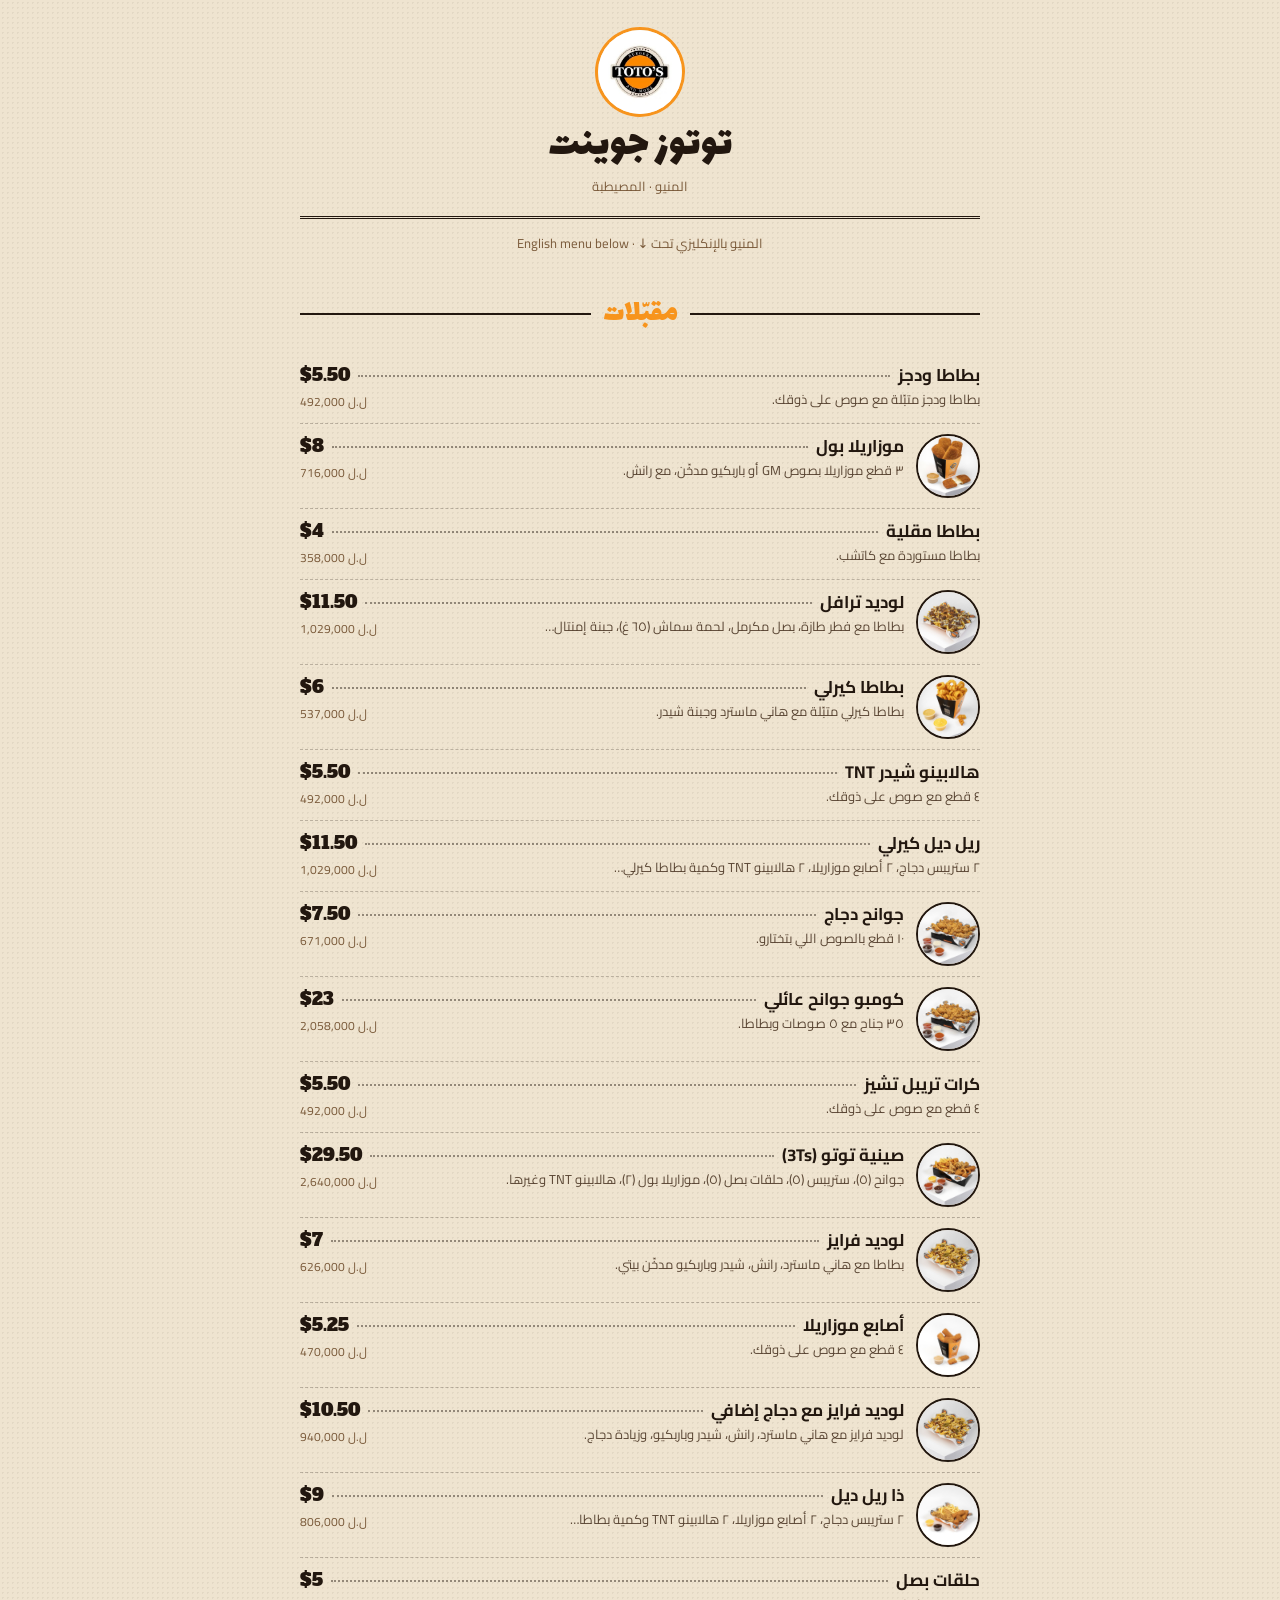
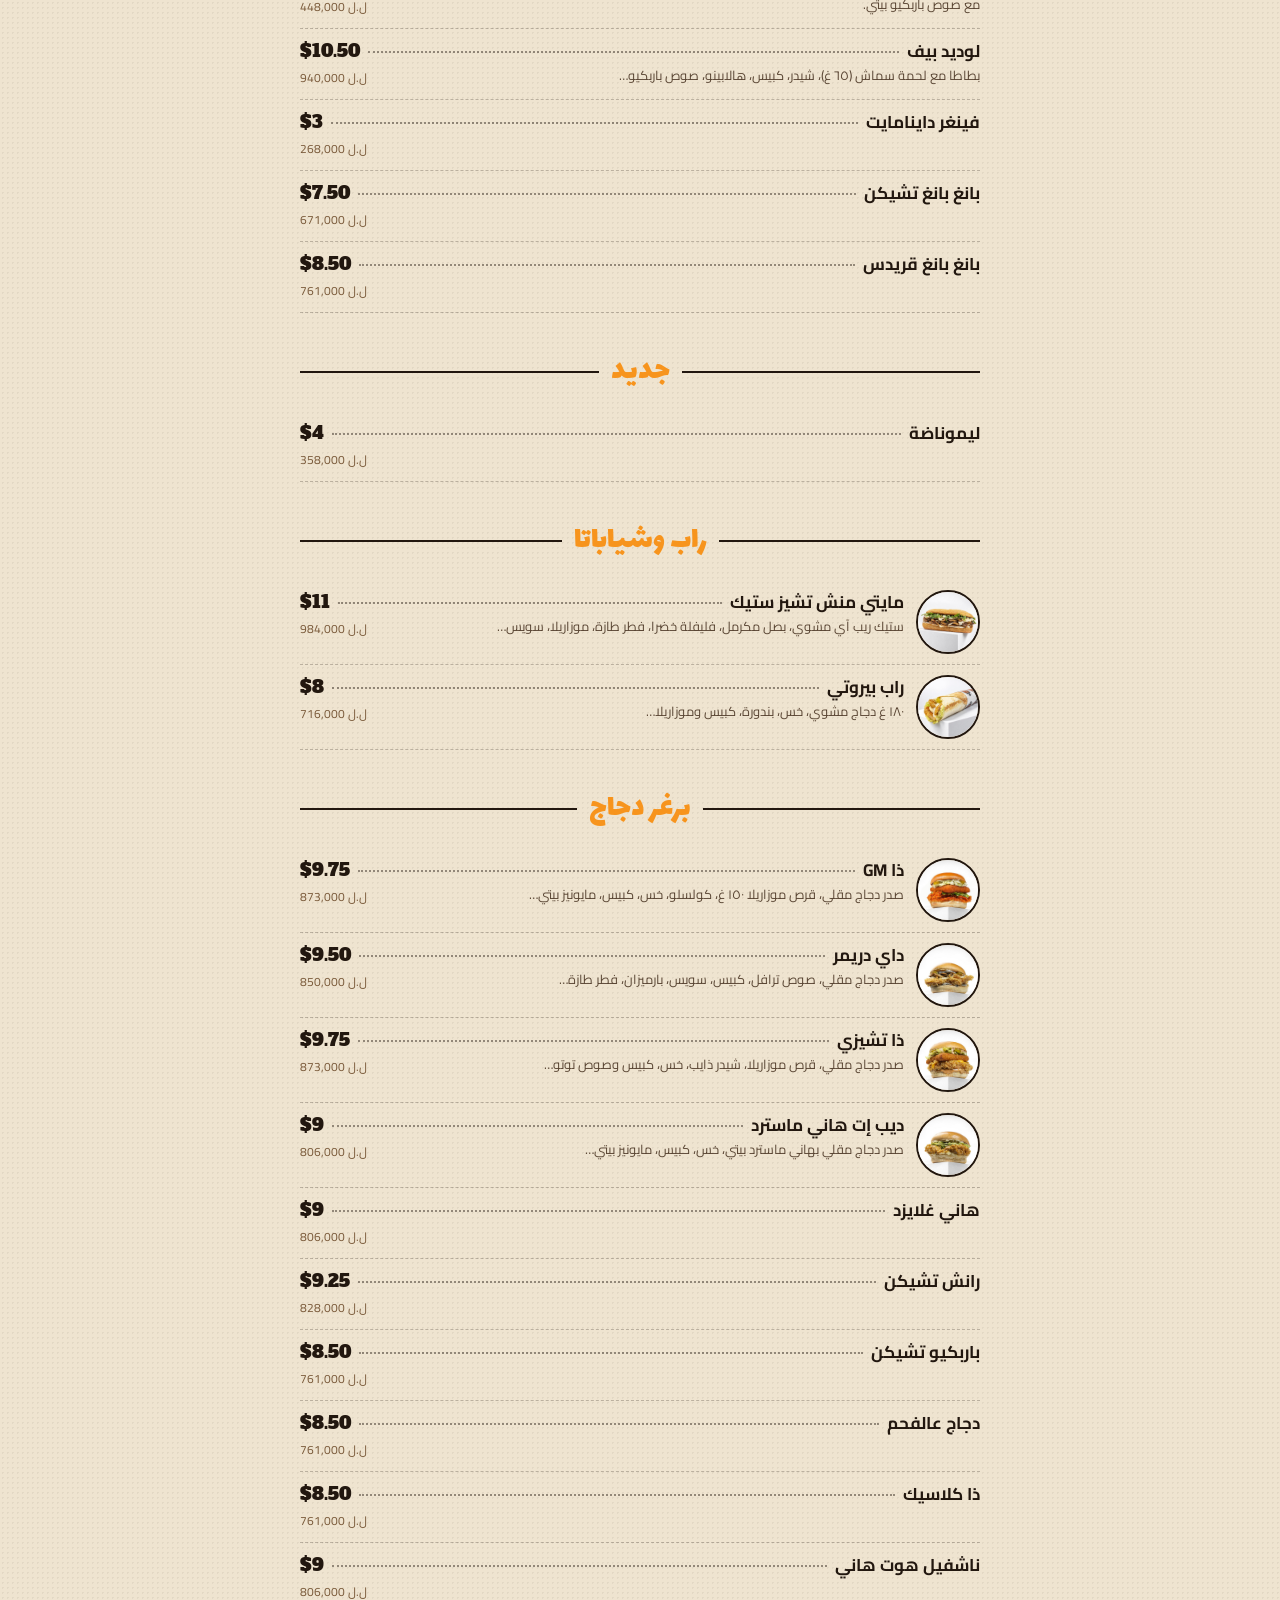
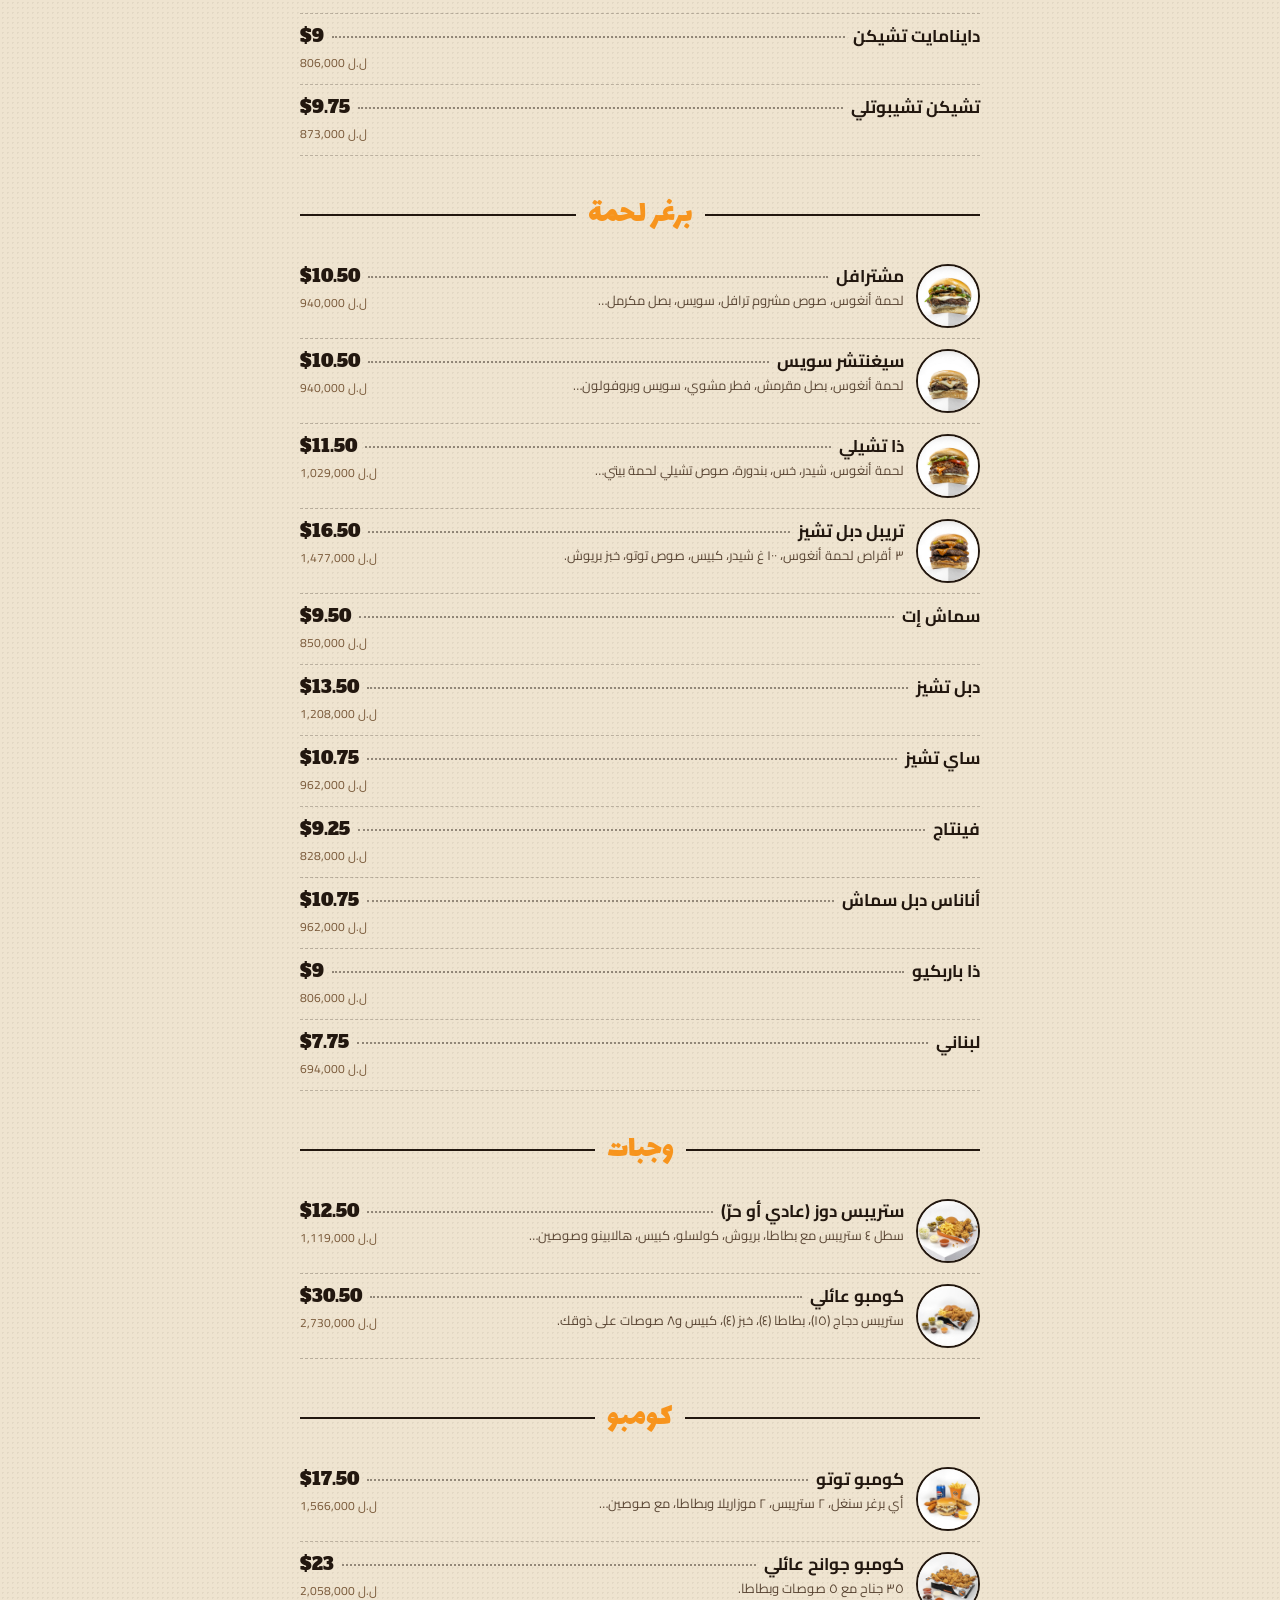
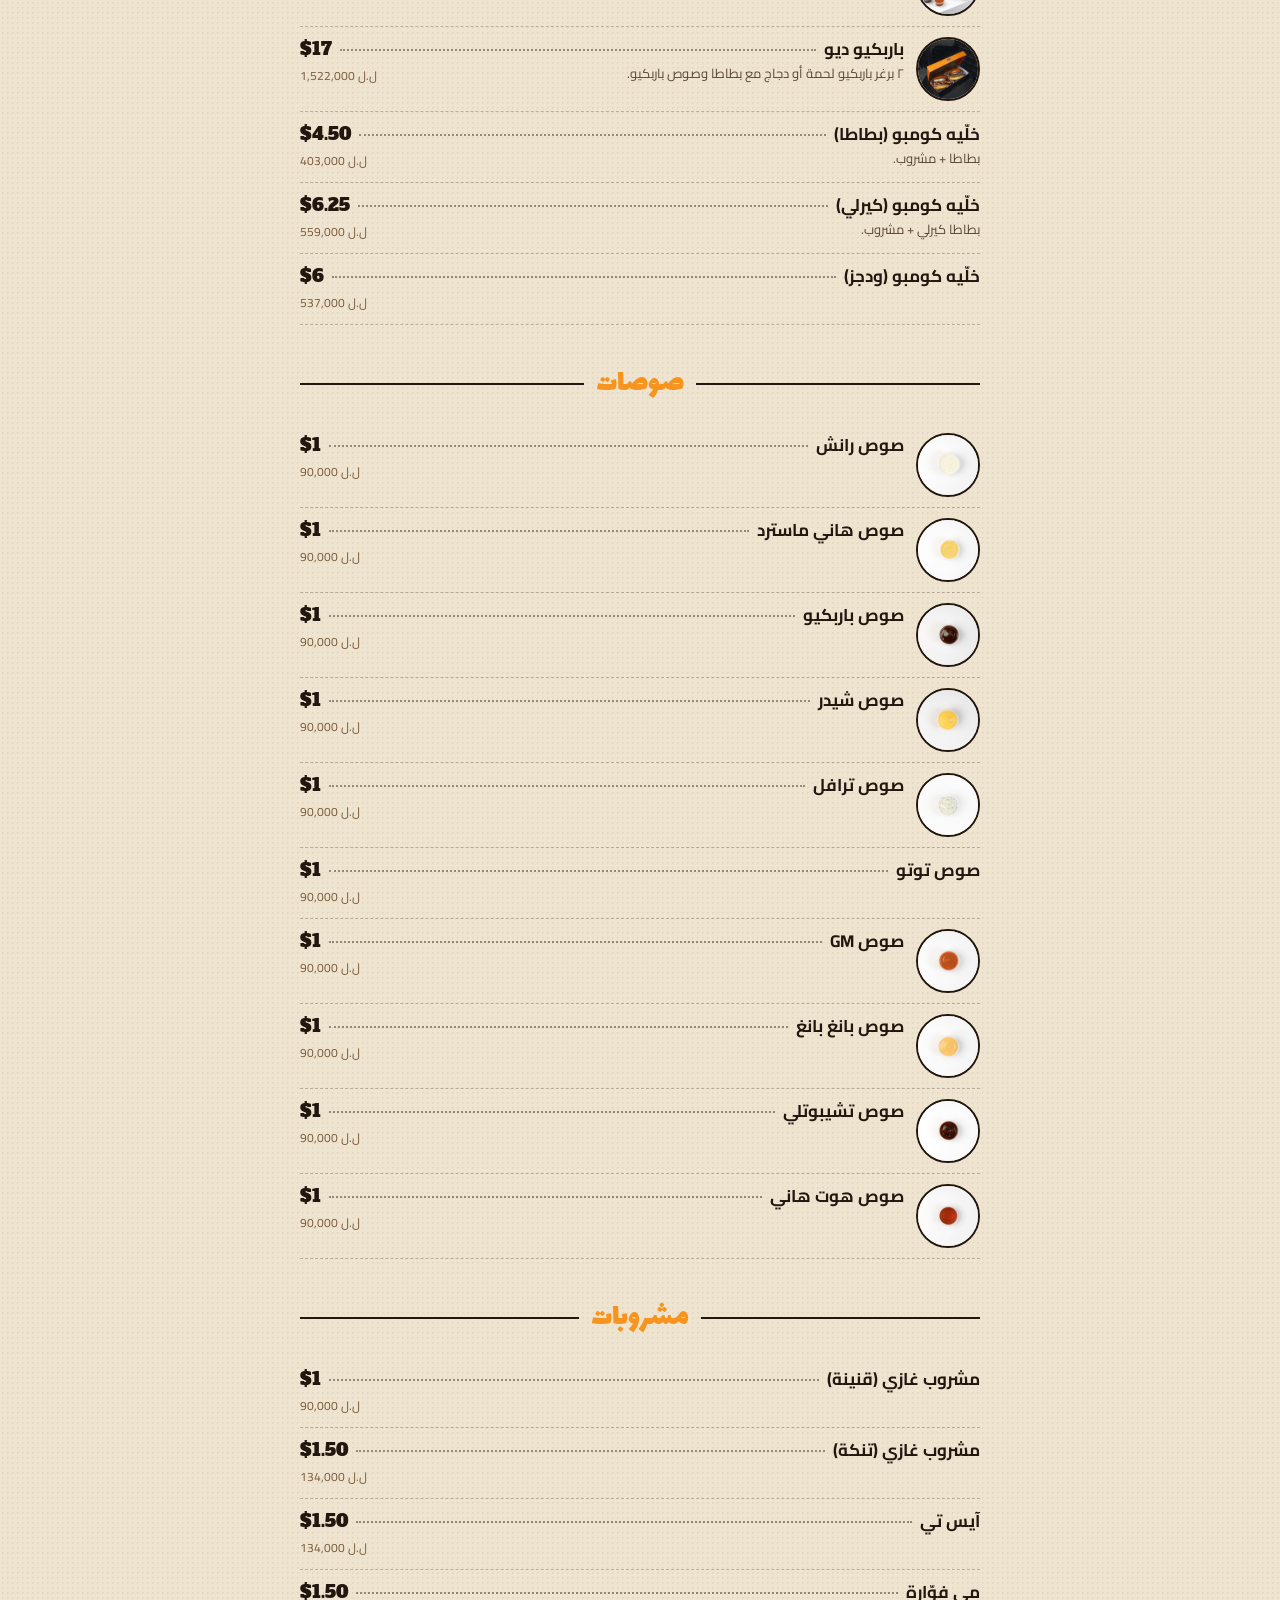
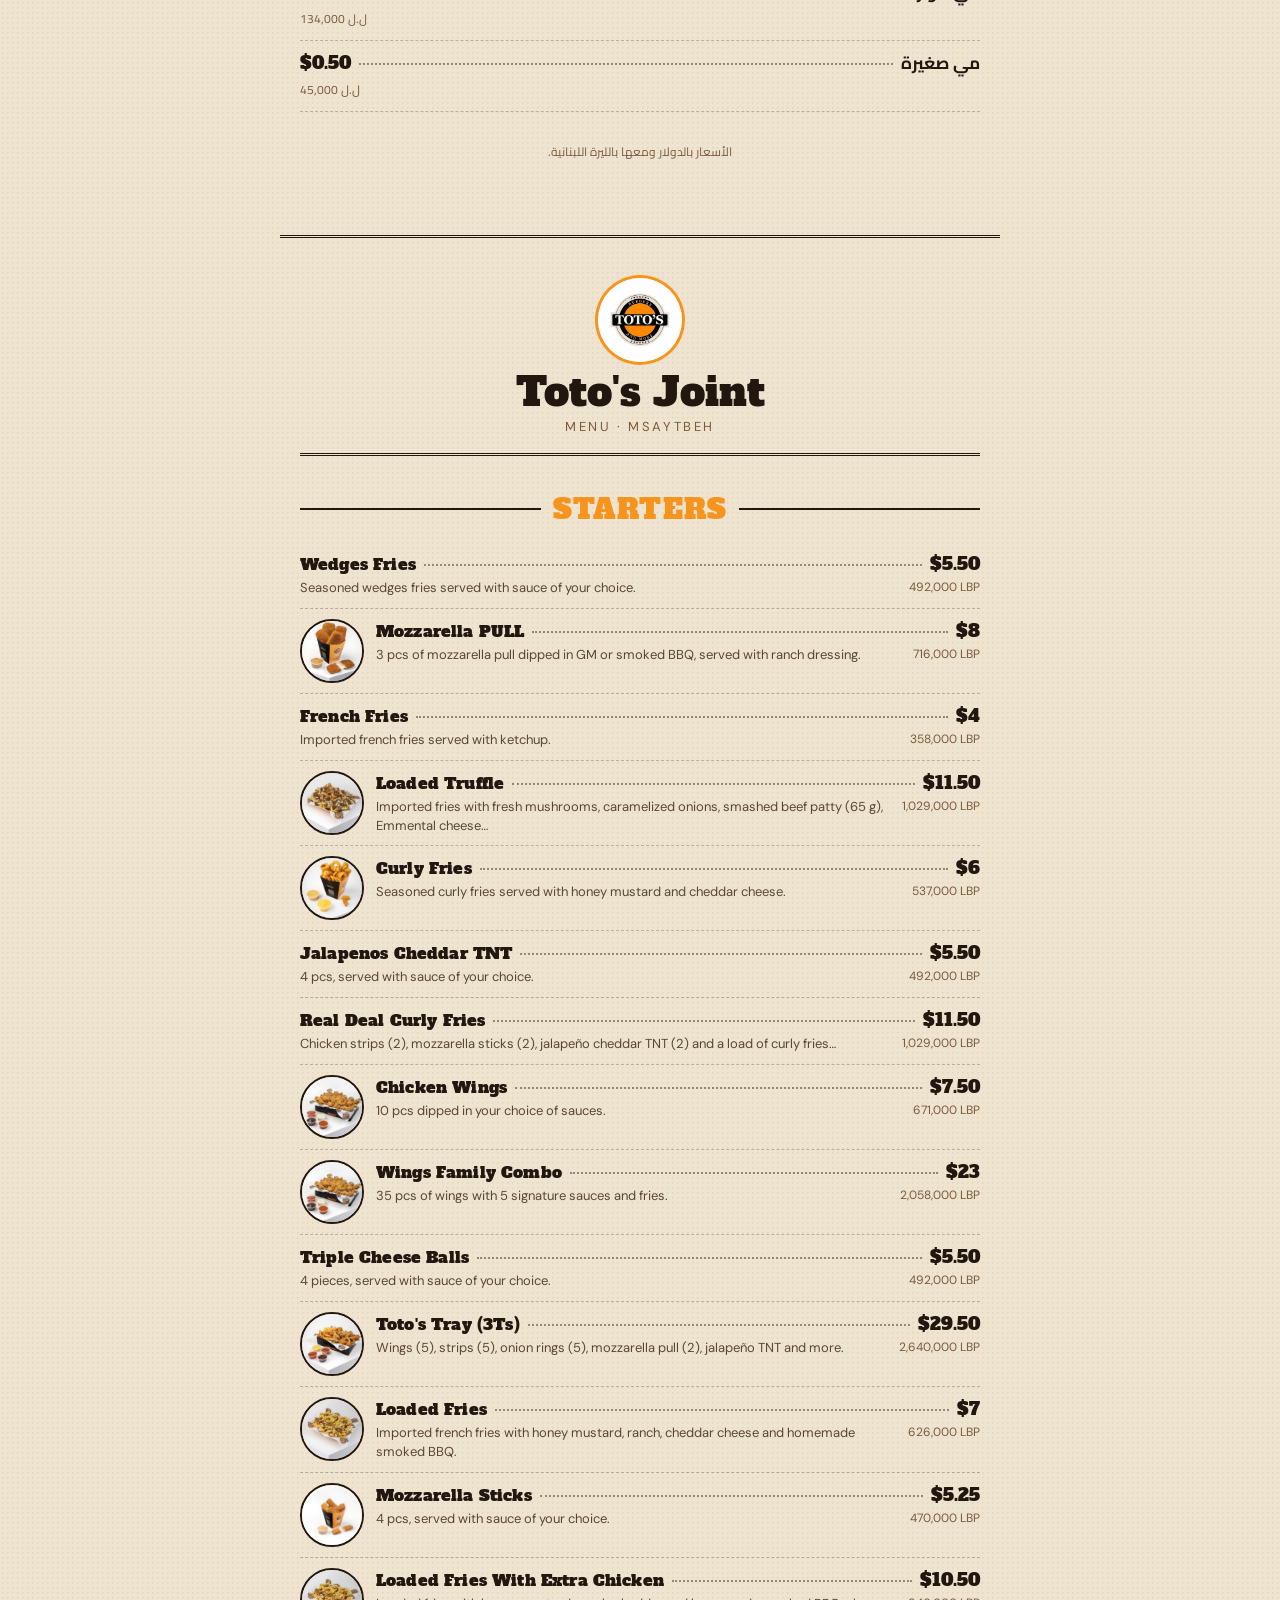
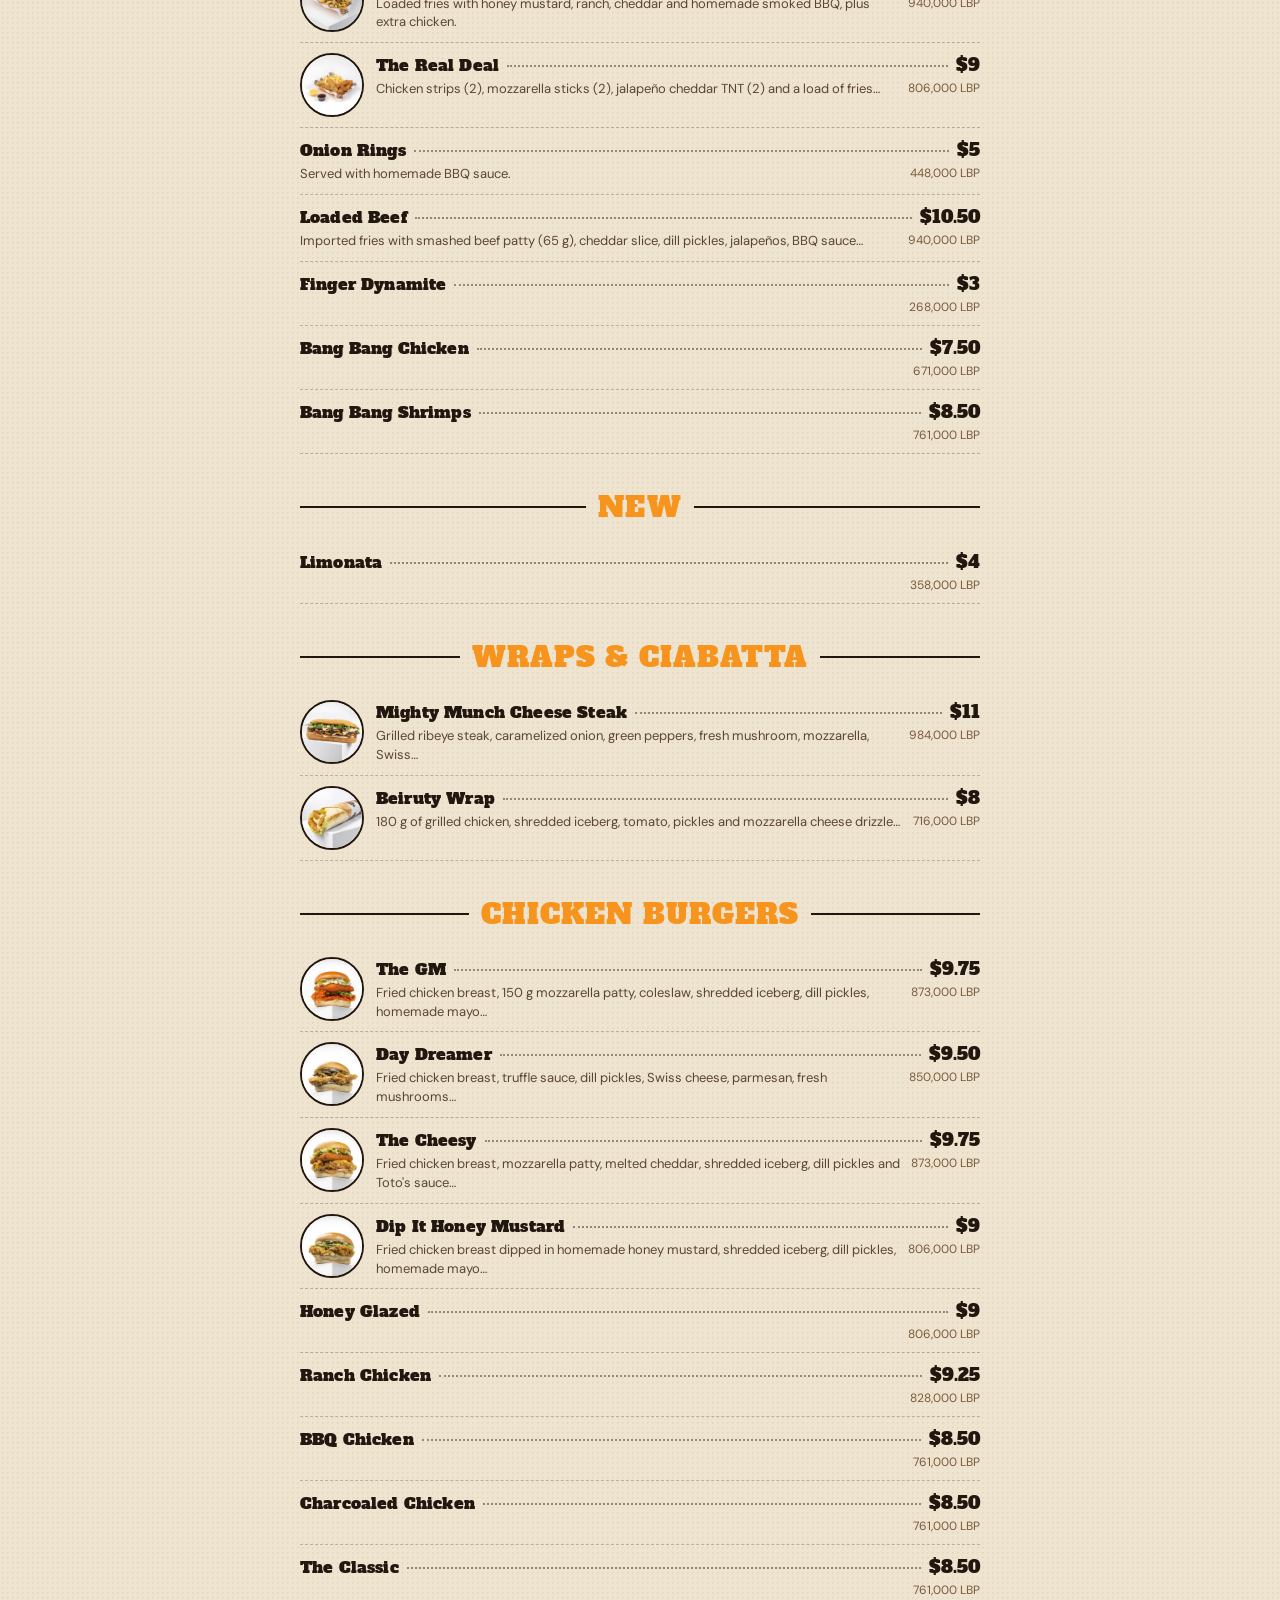
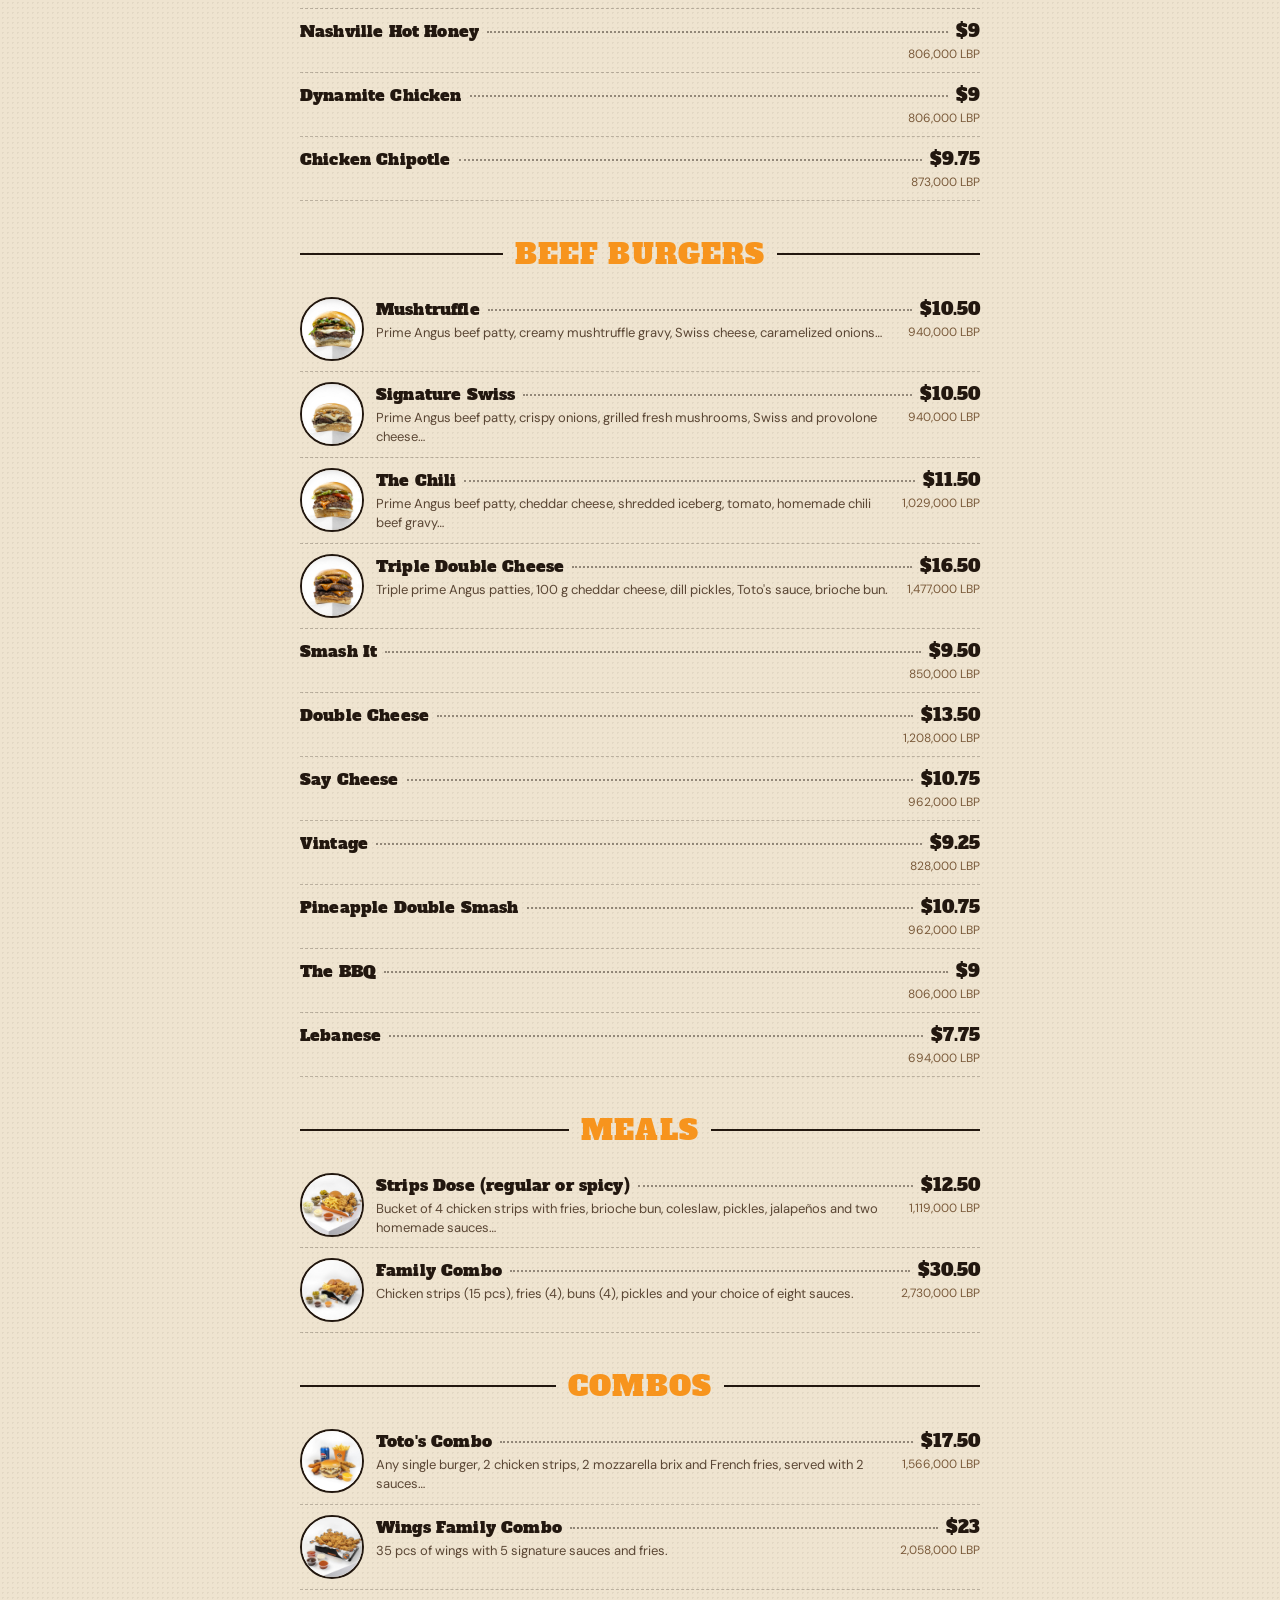
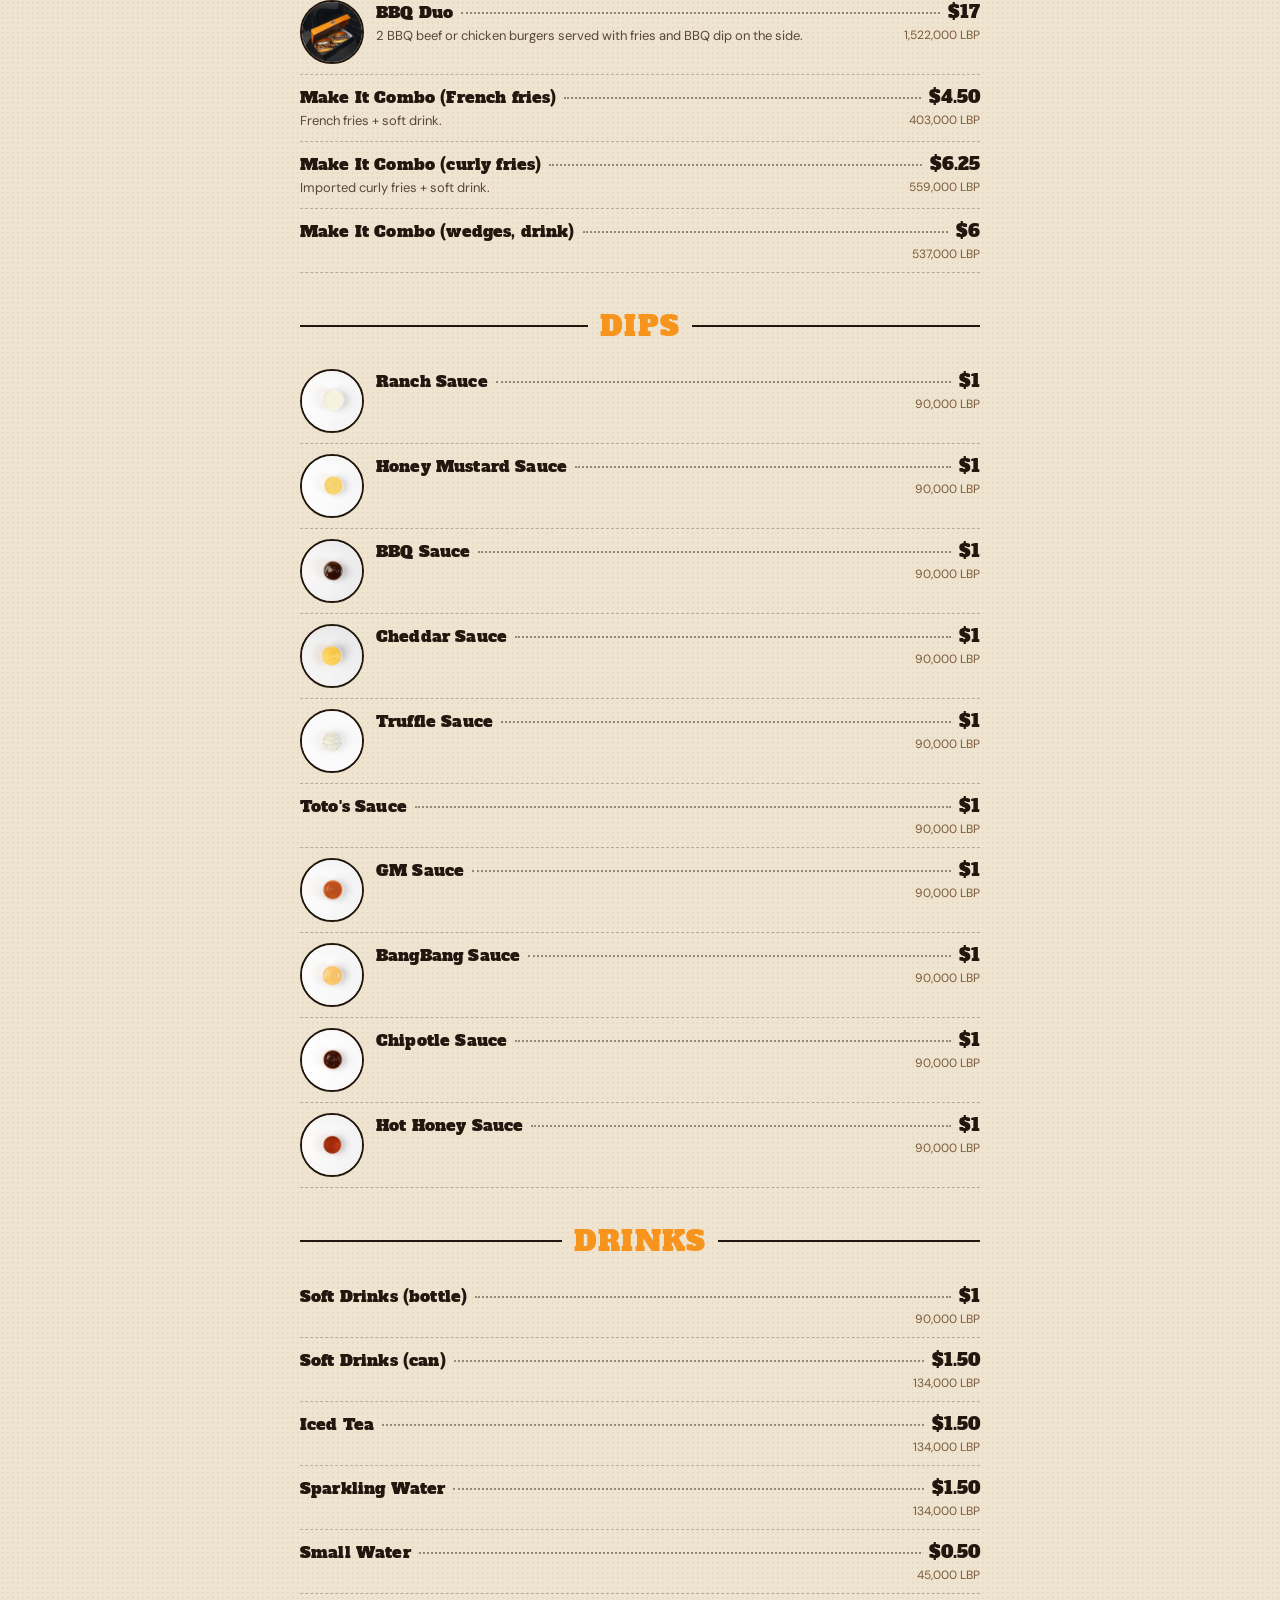
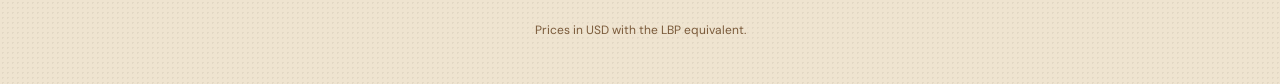
==== commit dc7898a5: "In-house menu: price format Co-Authored-By: Claude Opus 5.5 <noreply@anthropic.com> Claude-Session: " ====
--- a/inhousemenu/index.html
+++ b/inhousemenu/index.html
@@ -46,45 +46,45 @@
 <header class="top"><img src="../assets/logo.jpg" alt=""><h1>توتوز جوينت</h1><p>المنيو · المصيطبة</p></header>
 <p class="hint">المنيو بالإنكليزي تحت ↓ · English menu below</p>
 <h2 class="cat">مقبّلات</h2>
-<article class="it"><div class="tx"><div class="ln"><h3>بطاطا ودجز</h3><i></i><b>$5.5</b></div>
+<article class="it"><div class="tx"><div class="ln"><h3>بطاطا ودجز</h3><i></i><b>$5.50</b></div>
 <div class="sub"><p>بطاطا ودجز متبّلة مع صوص على ذوقك.</p><small>492,000 ل.ل</small></div></div></article>
 <article class="it"><img src="../assets/food/cmugq1vy4.jpg" alt="" loading="lazy"><div class="tx"><div class="ln"><h3>موزاريلا بول</h3><i></i><b>$8</b></div>
 <div class="sub"><p>٣ قطع موزاريلا بصوص GM أو باربكيو مدخّن، مع رانش.</p><small>716,000 ل.ل</small></div></div></article>
 <article class="it"><div class="tx"><div class="ln"><h3>بطاطا مقلية</h3><i></i><b>$4</b></div>
 <div class="sub"><p>بطاطا مستوردة مع كاتشب.</p><small>358,000 ل.ل</small></div></div></article>
-<article class="it"><img src="../assets/food/cmufmsr3o.jpg" alt="" loading="lazy"><div class="tx"><div class="ln"><h3>لوديد ترافل</h3><i></i><b>$11.5</b></div>
+<article class="it"><img src="../assets/food/cmufmsr3o.jpg" alt="" loading="lazy"><div class="tx"><div class="ln"><h3>لوديد ترافل</h3><i></i><b>$11.50</b></div>
 <div class="sub"><p>بطاطا مع فطر طازة، بصل مكرمل، لحمة سماش (٦٥ غ)، جبنة إمنتال…</p><small>1,029,000 ل.ل</small></div></div></article>
 <article class="it"><img src="../assets/food/cmugqwuar.jpg" alt="" loading="lazy"><div class="tx"><div class="ln"><h3>بطاطا كيرلي</h3><i></i><b>$6</b></div>
 <div class="sub"><p>بطاطا كيرلي متبّلة مع هاني ماسترد وجبنة شيدر.</p><small>537,000 ل.ل</small></div></div></article>
-<article class="it"><div class="tx"><div class="ln"><h3>هالابينو شيدر TNT</h3><i></i><b>$5.5</b></div>
+<article class="it"><div class="tx"><div class="ln"><h3>هالابينو شيدر TNT</h3><i></i><b>$5.50</b></div>
 <div class="sub"><p>٤ قطع مع صوص على ذوقك.</p><small>492,000 ل.ل</small></div></div></article>
-<article class="it"><div class="tx"><div class="ln"><h3>ريل ديل كيرلي</h3><i></i><b>$11.5</b></div>
+<article class="it"><div class="tx"><div class="ln"><h3>ريل ديل كيرلي</h3><i></i><b>$11.50</b></div>
 <div class="sub"><p>٢ ستريبس دجاج، ٢ أصابع موزاريلا، ٢ هالابينو TNT وكمية بطاطا كيرلي…</p><small>1,029,000 ل.ل</small></div></div></article>
-<article class="it"><img src="../assets/food/cmugqooup.jpg" alt="" loading="lazy"><div class="tx"><div class="ln"><h3>جوانح دجاج</h3><i></i><b>$7.5</b></div>
+<article class="it"><img src="../assets/food/cmugqooup.jpg" alt="" loading="lazy"><div class="tx"><div class="ln"><h3>جوانح دجاج</h3><i></i><b>$7.50</b></div>
 <div class="sub"><p>١٠ قطع بالصوص اللي بتختارو.</p><small>671,000 ل.ل</small></div></div></article>
 <article class="it"><img src="../assets/food/cmugqhauz.jpg" alt="" loading="lazy"><div class="tx"><div class="ln"><h3>كومبو جوانح عائلي</h3><i></i><b>$23</b></div>
 <div class="sub"><p>٣٥ جناح مع ٥ صوصات وبطاطا.</p><small>2,058,000 ل.ل</small></div></div></article>
-<article class="it"><div class="tx"><div class="ln"><h3>كرات تريبل تشيز</h3><i></i><b>$5.5</b></div>
+<article class="it"><div class="tx"><div class="ln"><h3>كرات تريبل تشيز</h3><i></i><b>$5.50</b></div>
 <div class="sub"><p>٤ قطع مع صوص على ذوقك.</p><small>492,000 ل.ل</small></div></div></article>
-<article class="it"><img src="../assets/food/cmufobmt0.jpg" alt="" loading="lazy"><div class="tx"><div class="ln"><h3>صينية توتو (3Ts)</h3><i></i><b>$29.5</b></div>
+<article class="it"><img src="../assets/food/cmufobmt0.jpg" alt="" loading="lazy"><div class="tx"><div class="ln"><h3>صينية توتو (3Ts)</h3><i></i><b>$29.50</b></div>
 <div class="sub"><p>جوانح (٥)، ستريبس (٥)، حلقات بصل (٥)، موزاريلا بول (٢)، هالابينو TNT وغيرها.</p><small>2,640,000 ل.ل</small></div></div></article>
 <article class="it"><img src="../assets/food/cmufn5qwk.jpg" alt="" loading="lazy"><div class="tx"><div class="ln"><h3>لوديد فرايز</h3><i></i><b>$7</b></div>
 <div class="sub"><p>بطاطا مع هاني ماسترد، رانش، شيدر وباربكيو مدخّن بيتي.</p><small>626,000 ل.ل</small></div></div></article>
 <article class="it"><img src="../assets/food/cmupjoffh.jpg" alt="" loading="lazy"><div class="tx"><div class="ln"><h3>أصابع موزاريلا</h3><i></i><b>$5.25</b></div>
 <div class="sub"><p>٤ قطع مع صوص على ذوقك.</p><small>470,000 ل.ل</small></div></div></article>
-<article class="it"><img src="../assets/food/cmufn5qwk.jpg" alt="" loading="lazy"><div class="tx"><div class="ln"><h3>لوديد فرايز مع دجاج إضافي</h3><i></i><b>$10.5</b></div>
+<article class="it"><img src="../assets/food/cmufn5qwk.jpg" alt="" loading="lazy"><div class="tx"><div class="ln"><h3>لوديد فرايز مع دجاج إضافي</h3><i></i><b>$10.50</b></div>
 <div class="sub"><p>لوديد فرايز مع هاني ماسترد، رانش، شيدر وباربكيو، وزيادة دجاج.</p><small>940,000 ل.ل</small></div></div></article>
 <article class="it"><img src="../assets/food/cmupjr2hn.jpg" alt="" loading="lazy"><div class="tx"><div class="ln"><h3>ذا ريل ديل</h3><i></i><b>$9</b></div>
 <div class="sub"><p>٢ ستريبس دجاج، ٢ أصابع موزاريلا، ٢ هالابينو TNT وكمية بطاطا…</p><small>806,000 ل.ل</small></div></div></article>
 <article class="it"><div class="tx"><div class="ln"><h3>حلقات بصل</h3><i></i><b>$5</b></div>
 <div class="sub"><p>مع صوص باربكيو بيتي.</p><small>448,000 ل.ل</small></div></div></article>
-<article class="it"><div class="tx"><div class="ln"><h3>لوديد بيف</h3><i></i><b>$10.5</b></div>
+<article class="it"><div class="tx"><div class="ln"><h3>لوديد بيف</h3><i></i><b>$10.50</b></div>
 <div class="sub"><p>بطاطا مع لحمة سماش (٦٥ غ)، شيدر، كبيس، هالابينو، صوص باربكيو…</p><small>940,000 ل.ل</small></div></div></article>
 <article class="it"><div class="tx"><div class="ln"><h3>فينغر داينامايت</h3><i></i><b>$3</b></div>
 <div class="sub"><p></p><small>268,000 ل.ل</small></div></div></article>
-<article class="it"><div class="tx"><div class="ln"><h3>بانغ بانغ تشيكن</h3><i></i><b>$7.5</b></div>
+<article class="it"><div class="tx"><div class="ln"><h3>بانغ بانغ تشيكن</h3><i></i><b>$7.50</b></div>
 <div class="sub"><p></p><small>671,000 ل.ل</small></div></div></article>
-<article class="it"><div class="tx"><div class="ln"><h3>بانغ بانغ قريدس</h3><i></i><b>$8.5</b></div>
+<article class="it"><div class="tx"><div class="ln"><h3>بانغ بانغ قريدس</h3><i></i><b>$8.50</b></div>
 <div class="sub"><p></p><small>761,000 ل.ل</small></div></div></article>
 <h2 class="cat">جديد</h2>
 <article class="it"><div class="tx"><div class="ln"><h3>ليموناضة</h3><i></i><b>$4</b></div>
@@ -97,7 +97,7 @@
 <h2 class="cat">برغر دجاج</h2>
 <article class="it"><img src="../assets/food/cmuld9pns.jpg" alt="" loading="lazy"><div class="tx"><div class="ln"><h3>ذا GM</h3><i></i><b>$9.75</b></div>
 <div class="sub"><p>صدر دجاج مقلي، قرص موزاريلا ١٥٠ غ، كولسلو، خس، كبيس، مايونيز بيتي…</p><small>873,000 ل.ل</small></div></div></article>
-<article class="it"><img src="../assets/food/cmufo0725.jpg" alt="" loading="lazy"><div class="tx"><div class="ln"><h3>داي دريمر</h3><i></i><b>$9.5</b></div>
+<article class="it"><img src="../assets/food/cmufo0725.jpg" alt="" loading="lazy"><div class="tx"><div class="ln"><h3>داي دريمر</h3><i></i><b>$9.50</b></div>
 <div class="sub"><p>صدر دجاج مقلي، صوص ترافل، كبيس، سويس، بارميزان، فطر طازة…</p><small>850,000 ل.ل</small></div></div></article>
 <article class="it"><img src="../assets/food/cmufo7thw.jpg" alt="" loading="lazy"><div class="tx"><div class="ln"><h3>ذا تشيزي</h3><i></i><b>$9.75</b></div>
 <div class="sub"><p>صدر دجاج مقلي، قرص موزاريلا، شيدر ذايب، خس، كبيس وصوص توتو…</p><small>873,000 ل.ل</small></div></div></article>
@@ -107,11 +107,11 @@
 <div class="sub"><p></p><small>806,000 ل.ل</small></div></div></article>
 <article class="it"><div class="tx"><div class="ln"><h3>رانش تشيكن</h3><i></i><b>$9.25</b></div>
 <div class="sub"><p></p><small>828,000 ل.ل</small></div></div></article>
-<article class="it"><div class="tx"><div class="ln"><h3>باربكيو تشيكن</h3><i></i><b>$8.5</b></div>
+<article class="it"><div class="tx"><div class="ln"><h3>باربكيو تشيكن</h3><i></i><b>$8.50</b></div>
 <div class="sub"><p></p><small>761,000 ل.ل</small></div></div></article>
-<article class="it"><div class="tx"><div class="ln"><h3>دجاج عالفحم</h3><i></i><b>$8.5</b></div>
+<article class="it"><div class="tx"><div class="ln"><h3>دجاج عالفحم</h3><i></i><b>$8.50</b></div>
 <div class="sub"><p></p><small>761,000 ل.ل</small></div></div></article>
-<article class="it"><div class="tx"><div class="ln"><h3>ذا كلاسيك</h3><i></i><b>$8.5</b></div>
+<article class="it"><div class="tx"><div class="ln"><h3>ذا كلاسيك</h3><i></i><b>$8.50</b></div>
 <div class="sub"><p></p><small>761,000 ل.ل</small></div></div></article>
 <article class="it"><div class="tx"><div class="ln"><h3>ناشفيل هوت هاني</h3><i></i><b>$9</b></div>
 <div class="sub"><p></p><small>806,000 ل.ل</small></div></div></article>
@@ -120,17 +120,17 @@
 <article class="it"><div class="tx"><div class="ln"><h3>تشيكن تشيبوتلي</h3><i></i><b>$9.75</b></div>
 <div class="sub"><p></p><small>873,000 ل.ل</small></div></div></article>
 <h2 class="cat">برغر لحمة</h2>
-<article class="it"><img src="../assets/food/cmufno3u0.jpg" alt="" loading="lazy"><div class="tx"><div class="ln"><h3>مشترافل</h3><i></i><b>$10.5</b></div>
+<article class="it"><img src="../assets/food/cmufno3u0.jpg" alt="" loading="lazy"><div class="tx"><div class="ln"><h3>مشترافل</h3><i></i><b>$10.50</b></div>
 <div class="sub"><p>لحمة أنغوس، صوص مشروم ترافل، سويس، بصل مكرمل…</p><small>940,000 ل.ل</small></div></div></article>
-<article class="it"><img src="../assets/food/cmufnhdbv.jpg" alt="" loading="lazy"><div class="tx"><div class="ln"><h3>سيغنتشر سويس</h3><i></i><b>$10.5</b></div>
+<article class="it"><img src="../assets/food/cmufnhdbv.jpg" alt="" loading="lazy"><div class="tx"><div class="ln"><h3>سيغنتشر سويس</h3><i></i><b>$10.50</b></div>
 <div class="sub"><p>لحمة أنغوس، بصل مقرمش، فطر مشوي، سويس وبروفولون…</p><small>940,000 ل.ل</small></div></div></article>
-<article class="it"><img src="../assets/food/cmufnjj6h.jpg" alt="" loading="lazy"><div class="tx"><div class="ln"><h3>ذا تشيلي</h3><i></i><b>$11.5</b></div>
+<article class="it"><img src="../assets/food/cmufnjj6h.jpg" alt="" loading="lazy"><div class="tx"><div class="ln"><h3>ذا تشيلي</h3><i></i><b>$11.50</b></div>
 <div class="sub"><p>لحمة أنغوس، شيدر، خس، بندورة، صوص تشيلي لحمة بيتي…</p><small>1,029,000 ل.ل</small></div></div></article>
-<article class="it"><img src="../assets/food/cmufndgzr.jpg" alt="" loading="lazy"><div class="tx"><div class="ln"><h3>تريبل دبل تشيز</h3><i></i><b>$16.5</b></div>
+<article class="it"><img src="../assets/food/cmufndgzr.jpg" alt="" loading="lazy"><div class="tx"><div class="ln"><h3>تريبل دبل تشيز</h3><i></i><b>$16.50</b></div>
 <div class="sub"><p>٣ أقراص لحمة أنغوس، ١٠٠ غ شيدر، كبيس، صوص توتو، خبز بريوش.</p><small>1,477,000 ل.ل</small></div></div></article>
-<article class="it"><div class="tx"><div class="ln"><h3>سماش إت</h3><i></i><b>$9.5</b></div>
+<article class="it"><div class="tx"><div class="ln"><h3>سماش إت</h3><i></i><b>$9.50</b></div>
 <div class="sub"><p></p><small>850,000 ل.ل</small></div></div></article>
-<article class="it"><div class="tx"><div class="ln"><h3>دبل تشيز</h3><i></i><b>$13.5</b></div>
+<article class="it"><div class="tx"><div class="ln"><h3>دبل تشيز</h3><i></i><b>$13.50</b></div>
 <div class="sub"><p></p><small>1,208,000 ل.ل</small></div></div></article>
 <article class="it"><div class="tx"><div class="ln"><h3>ساي تشيز</h3><i></i><b>$10.75</b></div>
 <div class="sub"><p></p><small>962,000 ل.ل</small></div></div></article>
@@ -143,18 +143,18 @@
 <article class="it"><div class="tx"><div class="ln"><h3>لبناني</h3><i></i><b>$7.75</b></div>
 <div class="sub"><p></p><small>694,000 ل.ل</small></div></div></article>
 <h2 class="cat">وجبات</h2>
-<article class="it"><img src="../assets/food/cmuldj7qd.jpg" alt="" loading="lazy"><div class="tx"><div class="ln"><h3>ستريبس دوز (عادي أو حرّ)</h3><i></i><b>$12.5</b></div>
+<article class="it"><img src="../assets/food/cmuldj7qd.jpg" alt="" loading="lazy"><div class="tx"><div class="ln"><h3>ستريبس دوز (عادي أو حرّ)</h3><i></i><b>$12.50</b></div>
 <div class="sub"><p>سطل ٤ ستريبس مع بطاطا، بريوش، كولسلو، كبيس، هالابينو وصوصين…</p><small>1,119,000 ل.ل</small></div></div></article>
-<article class="it"><img src="../assets/food/cmupjwq4h.jpg" alt="" loading="lazy"><div class="tx"><div class="ln"><h3>كومبو عائلي</h3><i></i><b>$30.5</b></div>
+<article class="it"><img src="../assets/food/cmupjwq4h.jpg" alt="" loading="lazy"><div class="tx"><div class="ln"><h3>كومبو عائلي</h3><i></i><b>$30.50</b></div>
 <div class="sub"><p>ستريبس دجاج (١٥)، بطاطا (٤)، خبز (٤)، كبيس و٨ صوصات على ذوقك.</p><small>2,730,000 ل.ل</small></div></div></article>
 <h2 class="cat">كومبو</h2>
-<article class="it"><img src="../assets/food/cmupjmanm.jpg" alt="" loading="lazy"><div class="tx"><div class="ln"><h3>كومبو توتو</h3><i></i><b>$17.5</b></div>
+<article class="it"><img src="../assets/food/cmupjmanm.jpg" alt="" loading="lazy"><div class="tx"><div class="ln"><h3>كومبو توتو</h3><i></i><b>$17.50</b></div>
 <div class="sub"><p>أي برغر سنغل، ٢ ستريبس، ٢ موزاريلا وبطاطا، مع صوصين…</p><small>1,566,000 ل.ل</small></div></div></article>
 <article class="it"><img src="../assets/food/cmugqhauz.jpg" alt="" loading="lazy"><div class="tx"><div class="ln"><h3>كومبو جوانح عائلي</h3><i></i><b>$23</b></div>
 <div class="sub"><p>٣٥ جناح مع ٥ صوصات وبطاطا.</p><small>2,058,000 ل.ل</small></div></div></article>
 <article class="it"><img src="../assets/food/cmp1dwt88.jpg" alt="" loading="lazy"><div class="tx"><div class="ln"><h3>باربكيو ديو</h3><i></i><b>$17</b></div>
 <div class="sub"><p>٢ برغر باربكيو لحمة أو دجاج مع بطاطا وصوص باربكيو.</p><small>1,522,000 ل.ل</small></div></div></article>
-<article class="it"><div class="tx"><div class="ln"><h3>خلّيه كومبو (بطاطا)</h3><i></i><b>$4.5</b></div>
+<article class="it"><div class="tx"><div class="ln"><h3>خلّيه كومبو (بطاطا)</h3><i></i><b>$4.50</b></div>
 <div class="sub"><p>بطاطا + مشروب.</p><small>403,000 ل.ل</small></div></div></article>
 <article class="it"><div class="tx"><div class="ln"><h3>خلّيه كومبو (كيرلي)</h3><i></i><b>$6.25</b></div>
 <div class="sub"><p>بطاطا كيرلي + مشروب.</p><small>559,000 ل.ل</small></div></div></article>
@@ -184,57 +184,57 @@
 <h2 class="cat">مشروبات</h2>
 <article class="it"><div class="tx"><div class="ln"><h3>مشروب غازي (قنينة)</h3><i></i><b>$1</b></div>
 <div class="sub"><p></p><small>90,000 ل.ل</small></div></div></article>
-<article class="it"><div class="tx"><div class="ln"><h3>مشروب غازي (تنكة)</h3><i></i><b>$1.5</b></div>
+<article class="it"><div class="tx"><div class="ln"><h3>مشروب غازي (تنكة)</h3><i></i><b>$1.50</b></div>
 <div class="sub"><p></p><small>134,000 ل.ل</small></div></div></article>
-<article class="it"><div class="tx"><div class="ln"><h3>آيس تي</h3><i></i><b>$1.5</b></div>
+<article class="it"><div class="tx"><div class="ln"><h3>آيس تي</h3><i></i><b>$1.50</b></div>
 <div class="sub"><p></p><small>134,000 ل.ل</small></div></div></article>
-<article class="it"><div class="tx"><div class="ln"><h3>مي فوّارة</h3><i></i><b>$1.5</b></div>
+<article class="it"><div class="tx"><div class="ln"><h3>مي فوّارة</h3><i></i><b>$1.50</b></div>
 <div class="sub"><p></p><small>134,000 ل.ل</small></div></div></article>
-<article class="it"><div class="tx"><div class="ln"><h3>مي صغيرة</h3><i></i><b>$0.5</b></div>
+<article class="it"><div class="tx"><div class="ln"><h3>مي صغيرة</h3><i></i><b>$0.50</b></div>
 <div class="sub"><p></p><small>45,000 ل.ل</small></div></div></article><p class="foot">الأسعار بالدولار ومعها بالليرة اللبنانية.</p>
 </section>
 <section class="half en" lang="en" dir="ltr" id="english">
 <header class="top"><img src="../assets/logo.jpg" alt=""><h1>Toto&#39;s Joint</h1><p>Menu · Msaytbeh</p></header>
 <h2 class="cat">Starters</h2>
-<article class="it"><div class="tx"><div class="ln"><h3>Wedges Fries</h3><i></i><b>$5.5</b></div>
+<article class="it"><div class="tx"><div class="ln"><h3>Wedges Fries</h3><i></i><b>$5.50</b></div>
 <div class="sub"><p>Seasoned wedges fries served with sauce of your choice.</p><small>492,000 LBP</small></div></div></article>
 <article class="it"><img src="../assets/food/cmugq1vy4.jpg" alt="" loading="lazy"><div class="tx"><div class="ln"><h3>Mozzarella PULL</h3><i></i><b>$8</b></div>
 <div class="sub"><p>3 pcs of mozzarella pull dipped in GM or smoked BBQ, served with ranch dressing.</p><small>716,000 LBP</small></div></div></article>
 <article class="it"><div class="tx"><div class="ln"><h3>French Fries</h3><i></i><b>$4</b></div>
 <div class="sub"><p>Imported french fries served with ketchup.</p><small>358,000 LBP</small></div></div></article>
-<article class="it"><img src="../assets/food/cmufmsr3o.jpg" alt="" loading="lazy"><div class="tx"><div class="ln"><h3>Loaded Truffle</h3><i></i><b>$11.5</b></div>
+<article class="it"><img src="../assets/food/cmufmsr3o.jpg" alt="" loading="lazy"><div class="tx"><div class="ln"><h3>Loaded Truffle</h3><i></i><b>$11.50</b></div>
 <div class="sub"><p>Imported fries with fresh mushrooms, caramelized onions, smashed beef patty (65 g), Emmental cheese…</p><small>1,029,000 LBP</small></div></div></article>
 <article class="it"><img src="../assets/food/cmugqwuar.jpg" alt="" loading="lazy"><div class="tx"><div class="ln"><h3>Curly Fries</h3><i></i><b>$6</b></div>
 <div class="sub"><p>Seasoned curly fries served with honey mustard and cheddar cheese.</p><small>537,000 LBP</small></div></div></article>
-<article class="it"><div class="tx"><div class="ln"><h3>Jalapenos Cheddar TNT</h3><i></i><b>$5.5</b></div>
+<article class="it"><div class="tx"><div class="ln"><h3>Jalapenos Cheddar TNT</h3><i></i><b>$5.50</b></div>
 <div class="sub"><p>4 pcs, served with sauce of your choice.</p><small>492,000 LBP</small></div></div></article>
-<article class="it"><div class="tx"><div class="ln"><h3>Real Deal Curly Fries</h3><i></i><b>$11.5</b></div>
+<article class="it"><div class="tx"><div class="ln"><h3>Real Deal Curly Fries</h3><i></i><b>$11.50</b></div>
 <div class="sub"><p>Chicken strips (2), mozzarella sticks (2), jalapeño cheddar TNT (2) and a load of curly fries…</p><small>1,029,000 LBP</small></div></div></article>
-<article class="it"><img src="../assets/food/cmugqooup.jpg" alt="" loading="lazy"><div class="tx"><div class="ln"><h3>Chicken Wings</h3><i></i><b>$7.5</b></div>
+<article class="it"><img src="../assets/food/cmugqooup.jpg" alt="" loading="lazy"><div class="tx"><div class="ln"><h3>Chicken Wings</h3><i></i><b>$7.50</b></div>
 <div class="sub"><p>10 pcs dipped in your choice of sauces.</p><small>671,000 LBP</small></div></div></article>
 <article class="it"><img src="../assets/food/cmugqhauz.jpg" alt="" loading="lazy"><div class="tx"><div class="ln"><h3>Wings Family Combo</h3><i></i><b>$23</b></div>
 <div class="sub"><p>35 pcs of wings with 5 signature sauces and fries.</p><small>2,058,000 LBP</small></div></div></article>
-<article class="it"><div class="tx"><div class="ln"><h3>Triple Cheese Balls</h3><i></i><b>$5.5</b></div>
+<article class="it"><div class="tx"><div class="ln"><h3>Triple Cheese Balls</h3><i></i><b>$5.50</b></div>
 <div class="sub"><p>4 pieces, served with sauce of your choice.</p><small>492,000 LBP</small></div></div></article>
-<article class="it"><img src="../assets/food/cmufobmt0.jpg" alt="" loading="lazy"><div class="tx"><div class="ln"><h3>Toto&#x27;s Tray (3Ts)</h3><i></i><b>$29.5</b></div>
+<article class="it"><img src="../assets/food/cmufobmt0.jpg" alt="" loading="lazy"><div class="tx"><div class="ln"><h3>Toto&#x27;s Tray (3Ts)</h3><i></i><b>$29.50</b></div>
 <div class="sub"><p>Wings (5), strips (5), onion rings (5), mozzarella pull (2), jalapeño TNT and more.</p><small>2,640,000 LBP</small></div></div></article>
 <article class="it"><img src="../assets/food/cmufn5qwk.jpg" alt="" loading="lazy"><div class="tx"><div class="ln"><h3>Loaded Fries</h3><i></i><b>$7</b></div>
 <div class="sub"><p>Imported french fries with honey mustard, ranch, cheddar cheese and homemade smoked BBQ.</p><small>626,000 LBP</small></div></div></article>
 <article class="it"><img src="../assets/food/cmupjoffh.jpg" alt="" loading="lazy"><div class="tx"><div class="ln"><h3>Mozzarella Sticks</h3><i></i><b>$5.25</b></div>
 <div class="sub"><p>4 pcs, served with sauce of your choice.</p><small>470,000 LBP</small></div></div></article>
-<article class="it"><img src="../assets/food/cmufn5qwk.jpg" alt="" loading="lazy"><div class="tx"><div class="ln"><h3>Loaded Fries With Extra Chicken</h3><i></i><b>$10.5</b></div>
+<article class="it"><img src="../assets/food/cmufn5qwk.jpg" alt="" loading="lazy"><div class="tx"><div class="ln"><h3>Loaded Fries With Extra Chicken</h3><i></i><b>$10.50</b></div>
 <div class="sub"><p>Loaded fries with honey mustard, ranch, cheddar and homemade smoked BBQ, plus extra chicken.</p><small>940,000 LBP</small></div></div></article>
 <article class="it"><img src="../assets/food/cmupjr2hn.jpg" alt="" loading="lazy"><div class="tx"><div class="ln"><h3>The Real Deal</h3><i></i><b>$9</b></div>
 <div class="sub"><p>Chicken strips (2), mozzarella sticks (2), jalapeño cheddar TNT (2) and a load of fries…</p><small>806,000 LBP</small></div></div></article>
 <article class="it"><div class="tx"><div class="ln"><h3>Onion Rings</h3><i></i><b>$5</b></div>
 <div class="sub"><p>Served with homemade BBQ sauce.</p><small>448,000 LBP</small></div></div></article>
-<article class="it"><div class="tx"><div class="ln"><h3>Loaded Beef</h3><i></i><b>$10.5</b></div>
+<article class="it"><div class="tx"><div class="ln"><h3>Loaded Beef</h3><i></i><b>$10.50</b></div>
 <div class="sub"><p>Imported fries with smashed beef patty (65 g), cheddar slice, dill pickles, jalapeños, BBQ sauce…</p><small>940,000 LBP</small></div></div></article>
 <article class="it"><div class="tx"><div class="ln"><h3>Finger Dynamite</h3><i></i><b>$3</b></div>
 <div class="sub"><p></p><small>268,000 LBP</small></div></div></article>
-<article class="it"><div class="tx"><div class="ln"><h3>Bang Bang Chicken</h3><i></i><b>$7.5</b></div>
+<article class="it"><div class="tx"><div class="ln"><h3>Bang Bang Chicken</h3><i></i><b>$7.50</b></div>
 <div class="sub"><p></p><small>671,000 LBP</small></div></div></article>
-<article class="it"><div class="tx"><div class="ln"><h3>Bang Bang Shrimps</h3><i></i><b>$8.5</b></div>
+<article class="it"><div class="tx"><div class="ln"><h3>Bang Bang Shrimps</h3><i></i><b>$8.50</b></div>
 <div class="sub"><p></p><small>761,000 LBP</small></div></div></article>
 <h2 class="cat">New</h2>
 <article class="it"><div class="tx"><div class="ln"><h3>Limonata</h3><i></i><b>$4</b></div>
@@ -247,7 +247,7 @@
 <h2 class="cat">Chicken Burgers</h2>
 <article class="it"><img src="../assets/food/cmuld9pns.jpg" alt="" loading="lazy"><div class="tx"><div class="ln"><h3>The GM</h3><i></i><b>$9.75</b></div>
 <div class="sub"><p>Fried chicken breast, 150 g mozzarella patty, coleslaw, shredded iceberg, dill pickles, homemade mayo…</p><small>873,000 LBP</small></div></div></article>
-<article class="it"><img src="../assets/food/cmufo0725.jpg" alt="" loading="lazy"><div class="tx"><div class="ln"><h3>Day Dreamer</h3><i></i><b>$9.5</b></div>
+<article class="it"><img src="../assets/food/cmufo0725.jpg" alt="" loading="lazy"><div class="tx"><div class="ln"><h3>Day Dreamer</h3><i></i><b>$9.50</b></div>
 <div class="sub"><p>Fried chicken breast, truffle sauce, dill pickles, Swiss cheese, parmesan, fresh mushrooms…</p><small>850,000 LBP</small></div></div></article>
 <article class="it"><img src="../assets/food/cmufo7thw.jpg" alt="" loading="lazy"><div class="tx"><div class="ln"><h3>The Cheesy</h3><i></i><b>$9.75</b></div>
 <div class="sub"><p>Fried chicken breast, mozzarella patty, melted cheddar, shredded iceberg, dill pickles and Toto&#x27;s sauce…</p><small>873,000 LBP</small></div></div></article>
@@ -257,11 +257,11 @@
 <div class="sub"><p></p><small>806,000 LBP</small></div></div></article>
 <article class="it"><div class="tx"><div class="ln"><h3>Ranch Chicken</h3><i></i><b>$9.25</b></div>
 <div class="sub"><p></p><small>828,000 LBP</small></div></div></article>
-<article class="it"><div class="tx"><div class="ln"><h3>BBQ Chicken</h3><i></i><b>$8.5</b></div>
+<article class="it"><div class="tx"><div class="ln"><h3>BBQ Chicken</h3><i></i><b>$8.50</b></div>
 <div class="sub"><p></p><small>761,000 LBP</small></div></div></article>
-<article class="it"><div class="tx"><div class="ln"><h3>Charcoaled Chicken</h3><i></i><b>$8.5</b></div>
+<article class="it"><div class="tx"><div class="ln"><h3>Charcoaled Chicken</h3><i></i><b>$8.50</b></div>
 <div class="sub"><p></p><small>761,000 LBP</small></div></div></article>
-<article class="it"><div class="tx"><div class="ln"><h3>The Classic</h3><i></i><b>$8.5</b></div>
+<article class="it"><div class="tx"><div class="ln"><h3>The Classic</h3><i></i><b>$8.50</b></div>
 <div class="sub"><p></p><small>761,000 LBP</small></div></div></article>
 <article class="it"><div class="tx"><div class="ln"><h3>Nashville Hot Honey</h3><i></i><b>$9</b></div>
 <div class="sub"><p></p><small>806,000 LBP</small></div></div></article>
@@ -270,17 +270,17 @@
 <article class="it"><div class="tx"><div class="ln"><h3>Chicken Chipotle</h3><i></i><b>$9.75</b></div>
 <div class="sub"><p></p><small>873,000 LBP</small></div></div></article>
 <h2 class="cat">Beef Burgers</h2>
-<article class="it"><img src="../assets/food/cmufno3u0.jpg" alt="" loading="lazy"><div class="tx"><div class="ln"><h3>Mushtruffle</h3><i></i><b>$10.5</b></div>
+<article class="it"><img src="../assets/food/cmufno3u0.jpg" alt="" loading="lazy"><div class="tx"><div class="ln"><h3>Mushtruffle</h3><i></i><b>$10.50</b></div>
 <div class="sub"><p>Prime Angus beef patty, creamy mushtruffle gravy, Swiss cheese, caramelized onions…</p><small>940,000 LBP</small></div></div></article>
-<article class="it"><img src="../assets/food/cmufnhdbv.jpg" alt="" loading="lazy"><div class="tx"><div class="ln"><h3>Signature Swiss</h3><i></i><b>$10.5</b></div>
+<article class="it"><img src="../assets/food/cmufnhdbv.jpg" alt="" loading="lazy"><div class="tx"><div class="ln"><h3>Signature Swiss</h3><i></i><b>$10.50</b></div>
 <div class="sub"><p>Prime Angus beef patty, crispy onions, grilled fresh mushrooms, Swiss and provolone cheese…</p><small>940,000 LBP</small></div></div></article>
-<article class="it"><img src="../assets/food/cmufnjj6h.jpg" alt="" loading="lazy"><div class="tx"><div class="ln"><h3>The Chili</h3><i></i><b>$11.5</b></div>
+<article class="it"><img src="../assets/food/cmufnjj6h.jpg" alt="" loading="lazy"><div class="tx"><div class="ln"><h3>The Chili</h3><i></i><b>$11.50</b></div>
 <div class="sub"><p>Prime Angus beef patty, cheddar cheese, shredded iceberg, tomato, homemade chili beef gravy…</p><small>1,029,000 LBP</small></div></div></article>
-<article class="it"><img src="../assets/food/cmufndgzr.jpg" alt="" loading="lazy"><div class="tx"><div class="ln"><h3>Triple Double Cheese</h3><i></i><b>$16.5</b></div>
+<article class="it"><img src="../assets/food/cmufndgzr.jpg" alt="" loading="lazy"><div class="tx"><div class="ln"><h3>Triple Double Cheese</h3><i></i><b>$16.50</b></div>
 <div class="sub"><p>Triple prime Angus patties, 100 g cheddar cheese, dill pickles, Toto&#x27;s sauce, brioche bun.</p><small>1,477,000 LBP</small></div></div></article>
-<article class="it"><div class="tx"><div class="ln"><h3>Smash It</h3><i></i><b>$9.5</b></div>
+<article class="it"><div class="tx"><div class="ln"><h3>Smash It</h3><i></i><b>$9.50</b></div>
 <div class="sub"><p></p><small>850,000 LBP</small></div></div></article>
-<article class="it"><div class="tx"><div class="ln"><h3>Double Cheese</h3><i></i><b>$13.5</b></div>
+<article class="it"><div class="tx"><div class="ln"><h3>Double Cheese</h3><i></i><b>$13.50</b></div>
 <div class="sub"><p></p><small>1,208,000 LBP</small></div></div></article>
 <article class="it"><div class="tx"><div class="ln"><h3>Say Cheese</h3><i></i><b>$10.75</b></div>
 <div class="sub"><p></p><small>962,000 LBP</small></div></div></article>
@@ -293,18 +293,18 @@
 <article class="it"><div class="tx"><div class="ln"><h3>Lebanese</h3><i></i><b>$7.75</b></div>
 <div class="sub"><p></p><small>694,000 LBP</small></div></div></article>
 <h2 class="cat">Meals</h2>
-<article class="it"><img src="../assets/food/cmuldj7qd.jpg" alt="" loading="lazy"><div class="tx"><div class="ln"><h3>Strips Dose (regular or spicy)</h3><i></i><b>$12.5</b></div>
+<article class="it"><img src="../assets/food/cmuldj7qd.jpg" alt="" loading="lazy"><div class="tx"><div class="ln"><h3>Strips Dose (regular or spicy)</h3><i></i><b>$12.50</b></div>
 <div class="sub"><p>Bucket of 4 chicken strips with fries, brioche bun, coleslaw, pickles, jalapeños and two homemade sauces…</p><small>1,119,000 LBP</small></div></div></article>
-<article class="it"><img src="../assets/food/cmupjwq4h.jpg" alt="" loading="lazy"><div class="tx"><div class="ln"><h3>Family Combo</h3><i></i><b>$30.5</b></div>
+<article class="it"><img src="../assets/food/cmupjwq4h.jpg" alt="" loading="lazy"><div class="tx"><div class="ln"><h3>Family Combo</h3><i></i><b>$30.50</b></div>
 <div class="sub"><p>Chicken strips (15 pcs), fries (4), buns (4), pickles and your choice of eight sauces.</p><small>2,730,000 LBP</small></div></div></article>
 <h2 class="cat">Combos</h2>
-<article class="it"><img src="../assets/food/cmupjmanm.jpg" alt="" loading="lazy"><div class="tx"><div class="ln"><h3>Toto&#x27;s Combo</h3><i></i><b>$17.5</b></div>
+<article class="it"><img src="../assets/food/cmupjmanm.jpg" alt="" loading="lazy"><div class="tx"><div class="ln"><h3>Toto&#x27;s Combo</h3><i></i><b>$17.50</b></div>
 <div class="sub"><p>Any single burger, 2 chicken strips, 2 mozzarella brix and French fries, served with 2 sauces…</p><small>1,566,000 LBP</small></div></div></article>
 <article class="it"><img src="../assets/food/cmugqhauz.jpg" alt="" loading="lazy"><div class="tx"><div class="ln"><h3>Wings Family Combo</h3><i></i><b>$23</b></div>
 <div class="sub"><p>35 pcs of wings with 5 signature sauces and fries.</p><small>2,058,000 LBP</small></div></div></article>
 <article class="it"><img src="../assets/food/cmp1dwt88.jpg" alt="" loading="lazy"><div class="tx"><div class="ln"><h3>BBQ Duo</h3><i></i><b>$17</b></div>
 <div class="sub"><p>2 BBQ beef or chicken burgers served with fries and BBQ dip on the side.</p><small>1,522,000 LBP</small></div></div></article>
-<article class="it"><div class="tx"><div class="ln"><h3>Make It Combo (French fries)</h3><i></i><b>$4.5</b></div>
+<article class="it"><div class="tx"><div class="ln"><h3>Make It Combo (French fries)</h3><i></i><b>$4.50</b></div>
 <div class="sub"><p>French fries + soft drink.</p><small>403,000 LBP</small></div></div></article>
 <article class="it"><div class="tx"><div class="ln"><h3>Make It Combo (curly fries)</h3><i></i><b>$6.25</b></div>
 <div class="sub"><p>Imported curly fries + soft drink.</p><small>559,000 LBP</small></div></div></article>
@@ -334,13 +334,13 @@
 <h2 class="cat">Drinks</h2>
 <article class="it"><div class="tx"><div class="ln"><h3>Soft Drinks (bottle)</h3><i></i><b>$1</b></div>
 <div class="sub"><p></p><small>90,000 LBP</small></div></div></article>
-<article class="it"><div class="tx"><div class="ln"><h3>Soft Drinks (can)</h3><i></i><b>$1.5</b></div>
+<article class="it"><div class="tx"><div class="ln"><h3>Soft Drinks (can)</h3><i></i><b>$1.50</b></div>
 <div class="sub"><p></p><small>134,000 LBP</small></div></div></article>
-<article class="it"><div class="tx"><div class="ln"><h3>Iced Tea</h3><i></i><b>$1.5</b></div>
+<article class="it"><div class="tx"><div class="ln"><h3>Iced Tea</h3><i></i><b>$1.50</b></div>
 <div class="sub"><p></p><small>134,000 LBP</small></div></div></article>
-<article class="it"><div class="tx"><div class="ln"><h3>Sparkling Water</h3><i></i><b>$1.5</b></div>
+<article class="it"><div class="tx"><div class="ln"><h3>Sparkling Water</h3><i></i><b>$1.50</b></div>
 <div class="sub"><p></p><small>134,000 LBP</small></div></div></article>
-<article class="it"><div class="tx"><div class="ln"><h3>Small Water</h3><i></i><b>$0.5</b></div>
+<article class="it"><div class="tx"><div class="ln"><h3>Small Water</h3><i></i><b>$0.50</b></div>
 <div class="sub"><p></p><small>45,000 LBP</small></div></div></article><p class="foot">Prices in USD with the LBP equivalent.</p>
 </section>
 </body>
